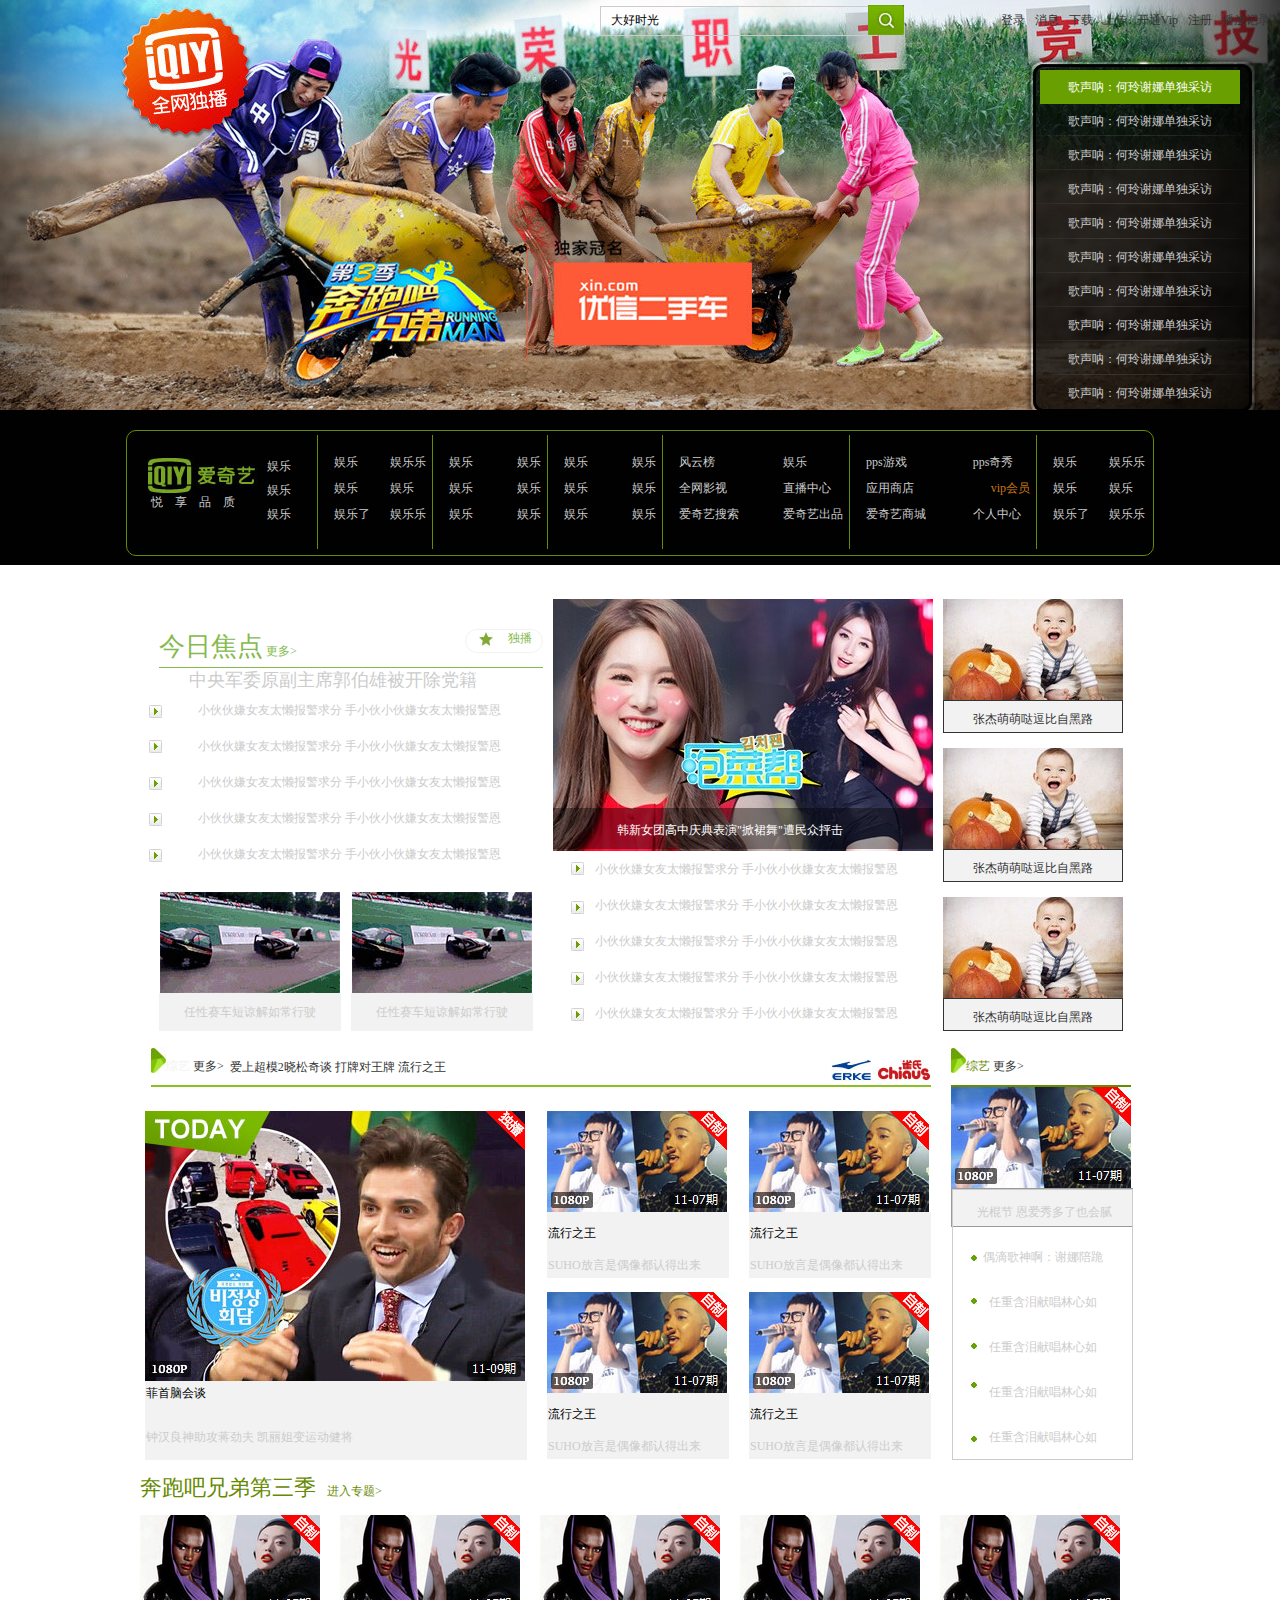
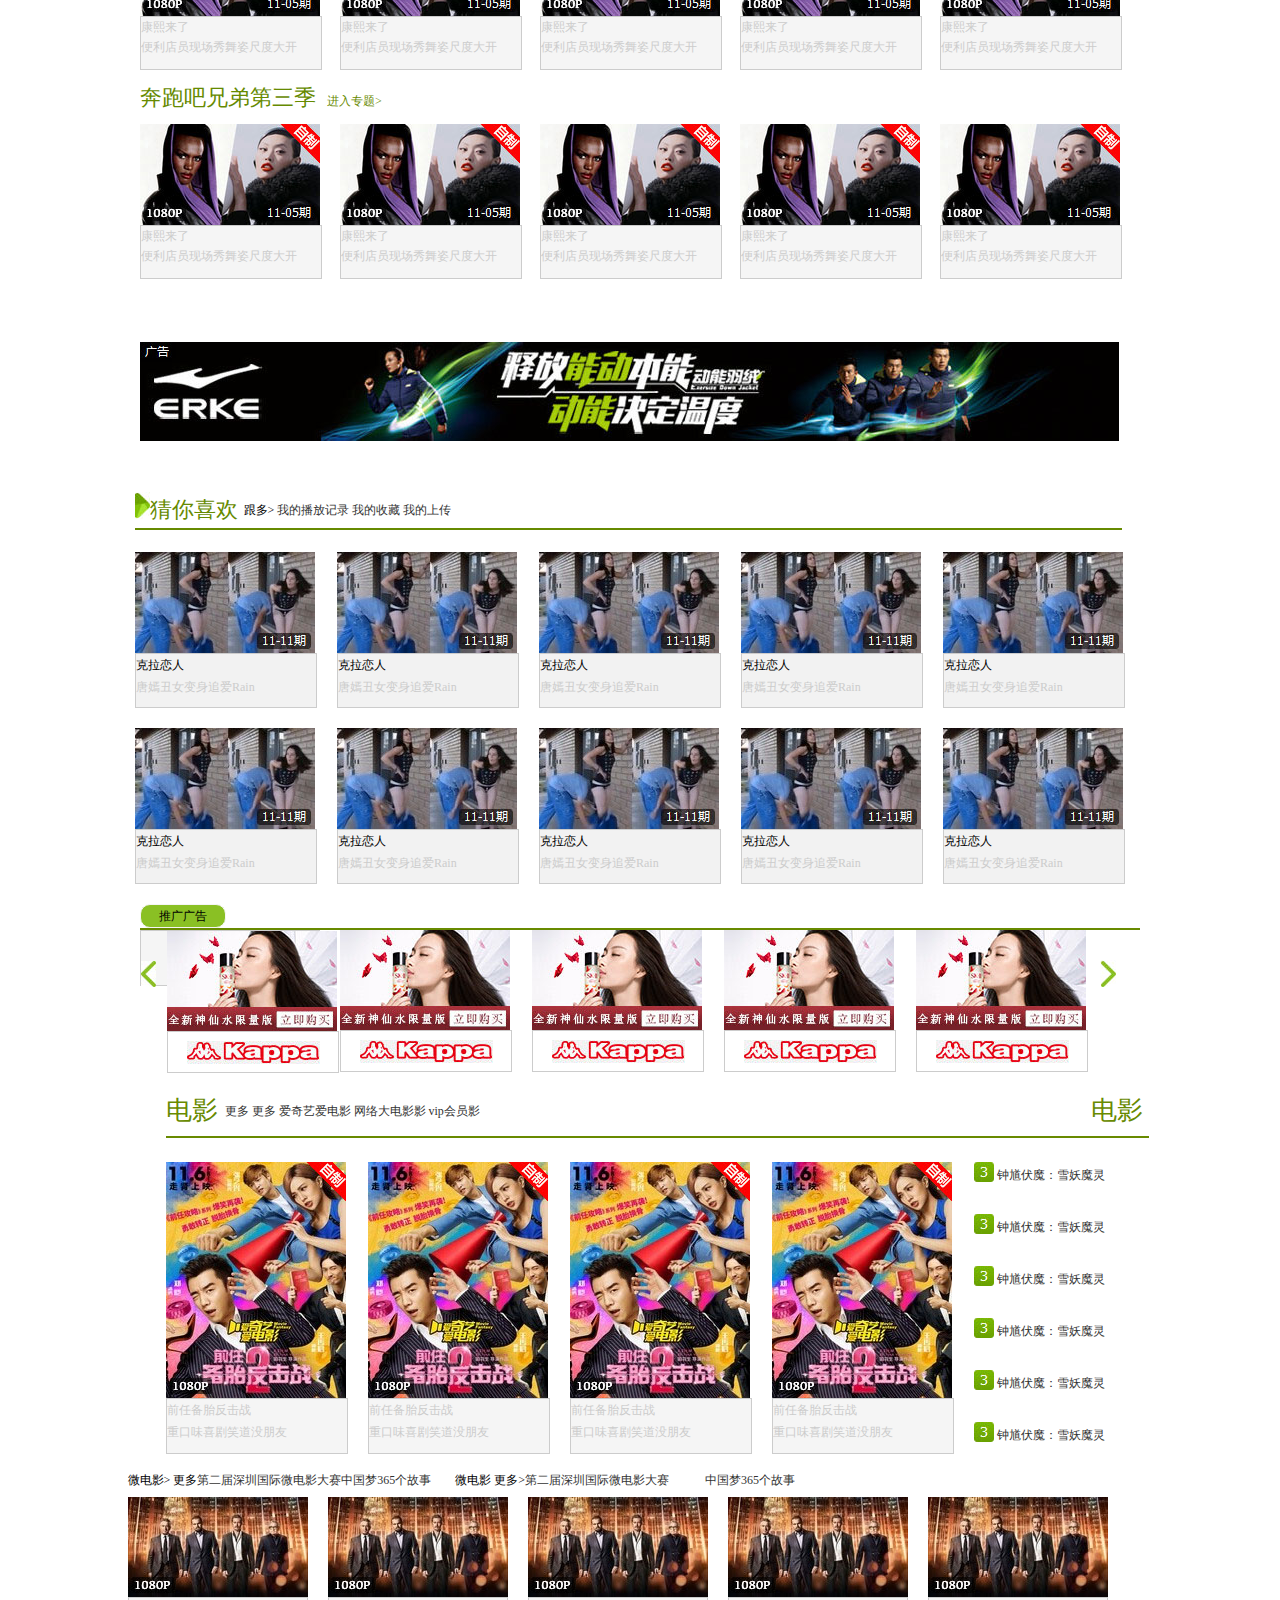
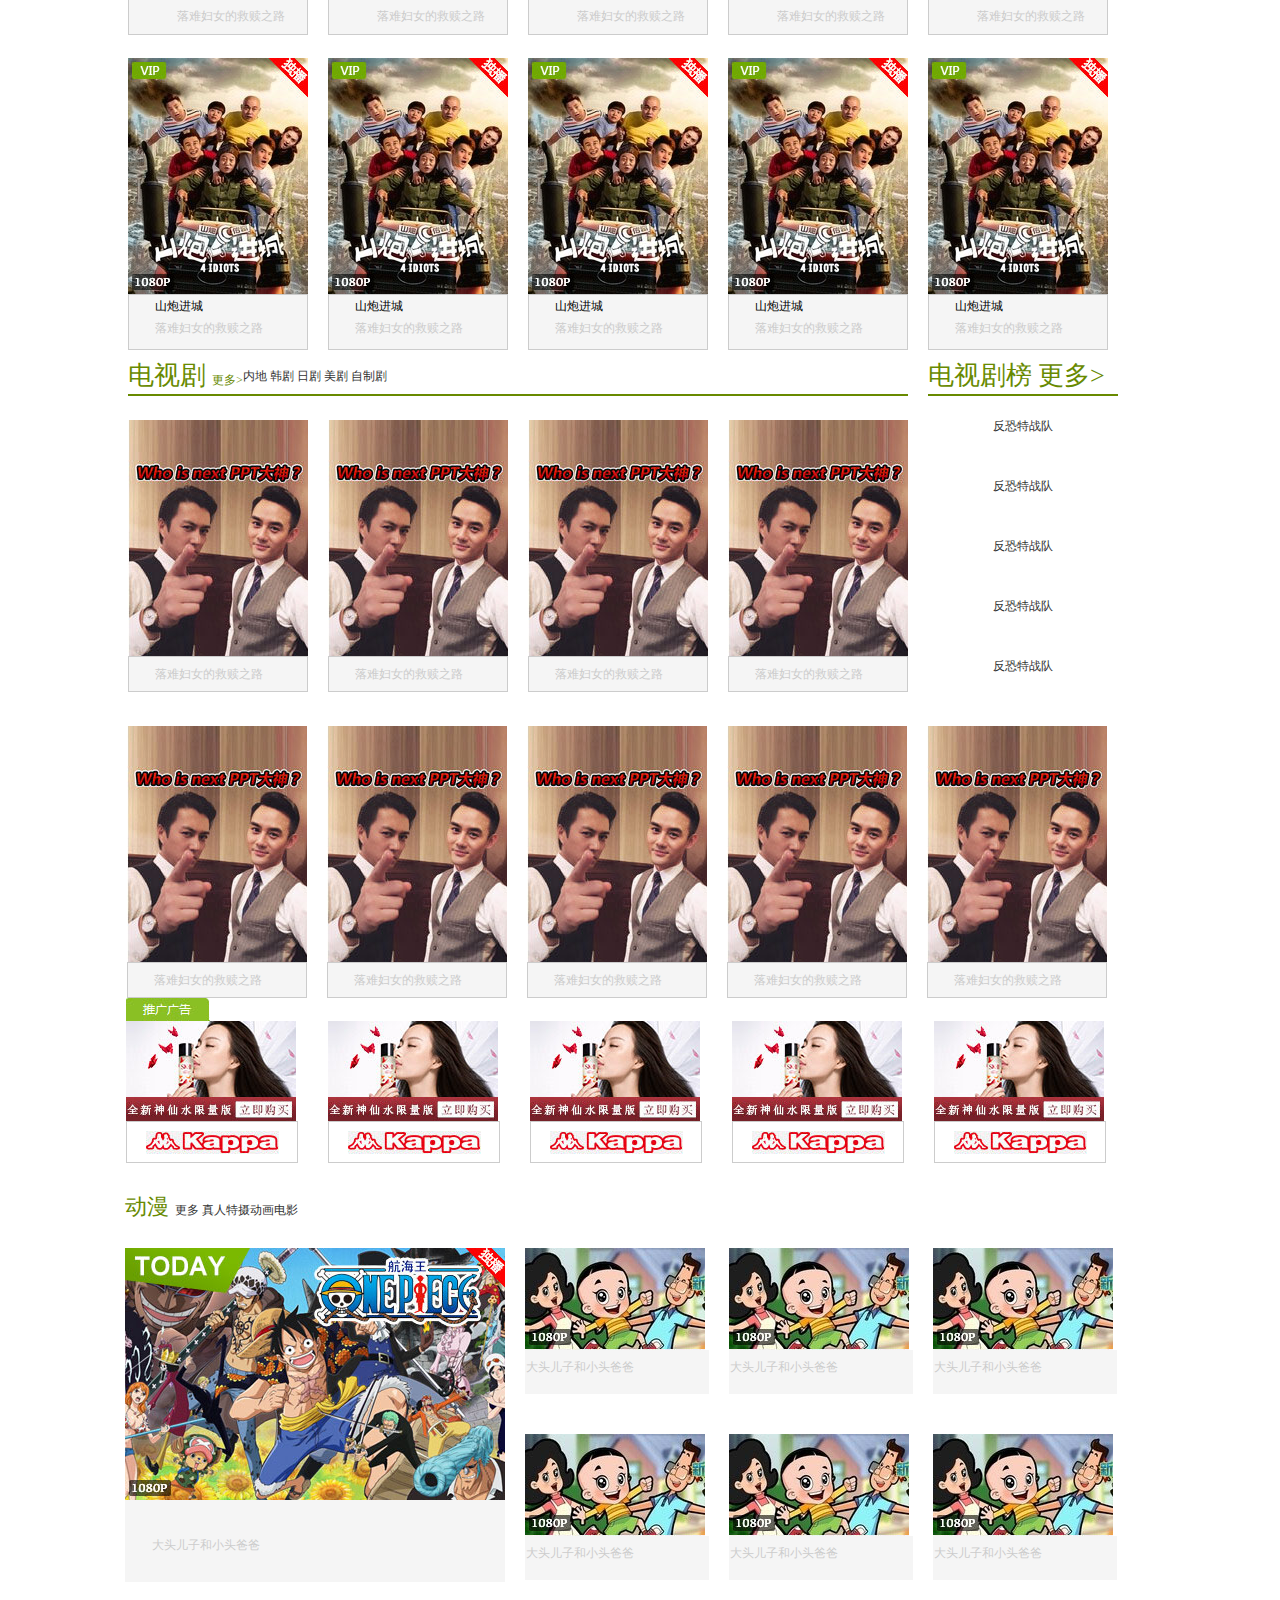
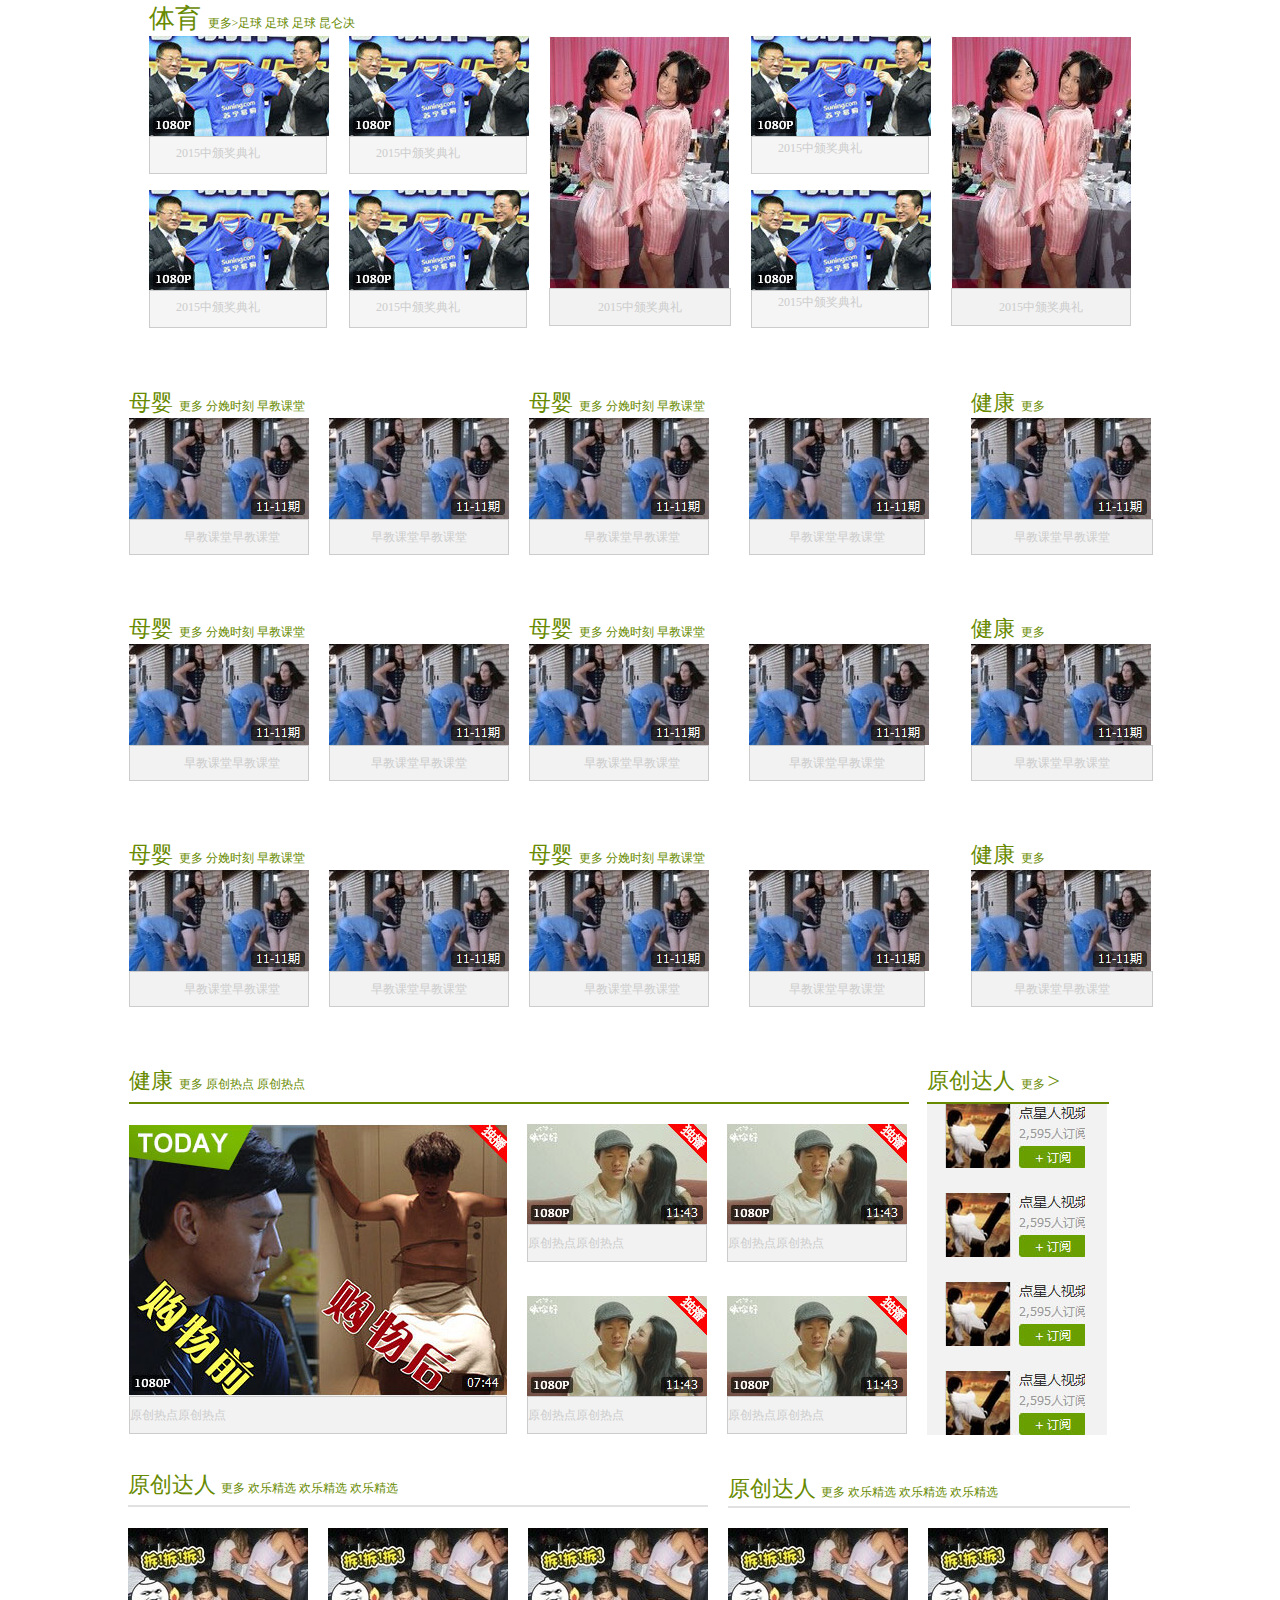
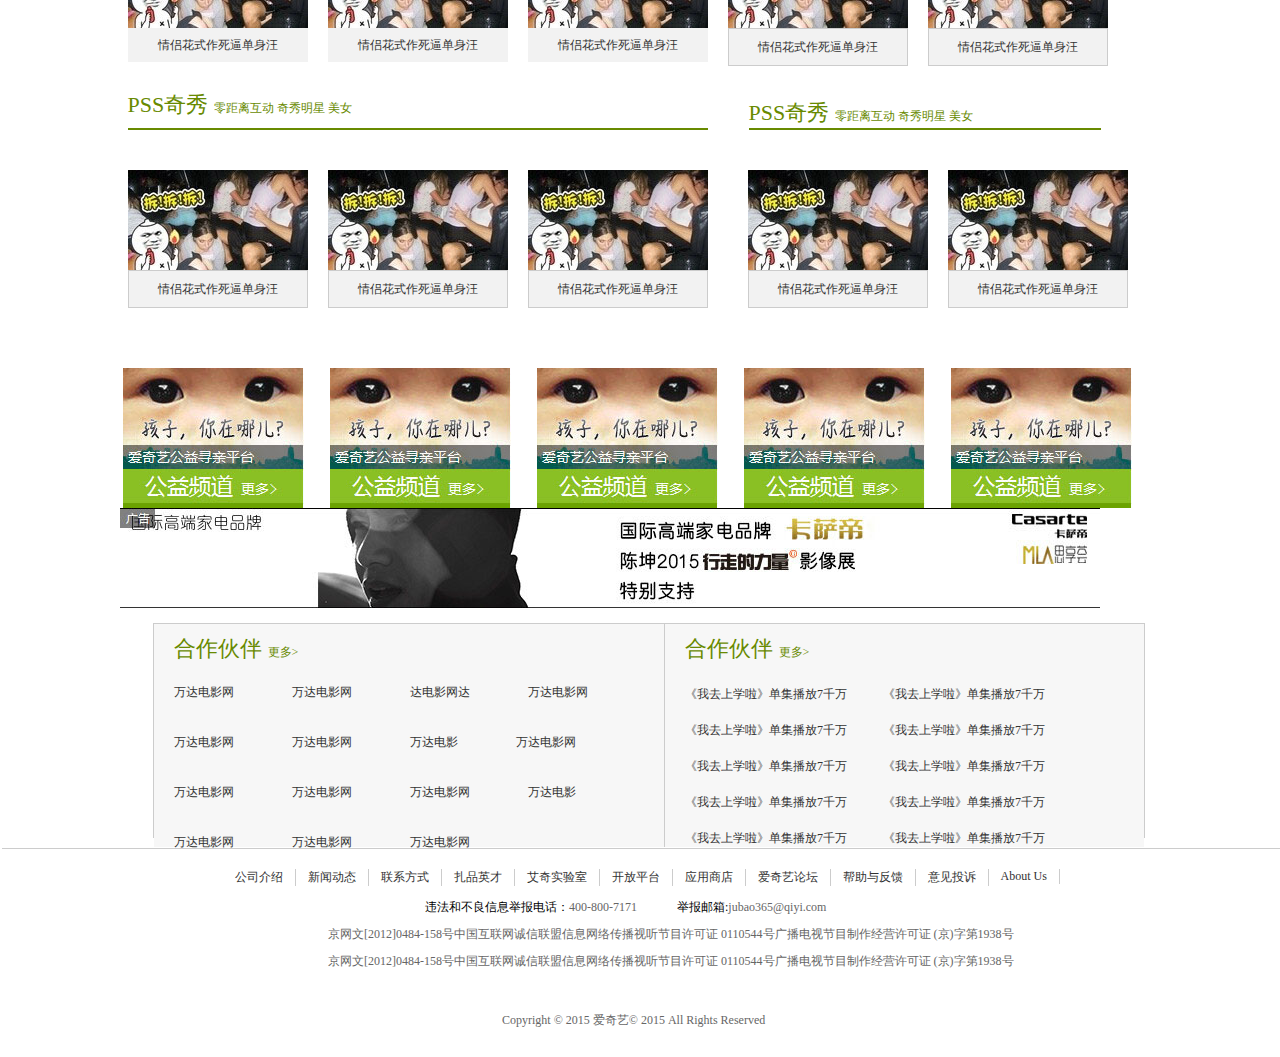
==== aqy/index.html @ 0f4fe92d "you xiang" ====
<!doctype html>
<html>
<head>
<meta charset="utf-8">
<link href="css/base.css" rel="stylesheet" />
<title>无标题文档</title>
			<style>
			.box{width:100%; height:100%;}
			
            .banner{height:410px; background:#000; position:relative;}
			.banner{ width:242px; height:372px; position:relative; height:410px;}
            .banner img{margin-left:-150px; vertical-align:top;}
            .banner li{height:410px; opacity:0; position:absolute; top:0px; left:0;}
			
            .btn{position:absolute; right:20px; top:50px; width:200px; background:url(img/site-focuslist_bg.png) no-repeat; padding:20px 20px 0 20px; font-size             :14px; height:354px;}
            .btn a{display:block; color:#ccc; text-decoration:none; padding:2px 10px; height:30px; line-height:30px; text-align:center;}
            .btn .active a{background:#699f00; color:#fff;}
            .banner .show{opacity:1; display:block;}
			
			.top{position:absolute; width:680px; height:42px; line-height:40px; right:0; top:0;}
			.top li{ float:right; margin-right:10px;}
			.top input{width:266px; height:28px; border:1px solid #ccc; background:0; padding-left:10px;}
			.top .btn{width:36px; height:32px; background:url(img/ss1.jpg)  no-repeat; border:none; position:absolute; top:5px; right:
			336px;}
			
			.nav{width:100%; height:145px;background:#010101; position:relative; font-family:'微软雅黑'; padding-top:10px;}
			.nav a:hover{color:#688a00;}
			.nav a{color:#ccc;}
			.nav-1{width:1026px; height:120px; border:1px solid #688a00; margin:10px auto; border-radius:10px; padding-top:4px;}
			.nav-1 i{color:#cccccc; padding-left:18px; padding-top:4px; font-family:'微软雅黑';}
			.nav-2{border-right:1px solid #688a00; width:190px; height:110px; padding-top:4px;}
			.nav-2-1{width:110px; height:37px;}
			.nav-2-1 img{ padding-top:18px; padding-left:20px;}
			.nav-2-2{width:40px; height:90px; line-height:24px; margin-top:-22px; margin-bottom:5px; color:#cccccc; padding-right:10px;}
			.nav-3{width:114px; height:114px; border-right:1px solid #688a00;}
			.nav-3-1{line-height:26px; padding-top:14px; padding-left:16px;}
			.nav-3-2{line-height:26px; padding-top:14px; padding-right:6px;}
		    .nav-4{width:114px; height:114px; border-right:1px solid #688a00;}
			.nav-4-1{line-height:26px; padding-top:14px; padding-left:16px;}
			.nav-4-2{line-height:26px; padding-top:14px; padding-right:6px;}
			.nav-5{width:186px; height:114px; border-right:1px solid #688a00;}
			.nav-5-1{line-height:26px; padding-top:14px; padding-left:16px;}
			.nav-5-2{line-height:26px; padding-top:14px; padding-right:6px;}
			.nav-6{width:186px; height:114px; border-right:1px solid #688a00;}
			.nav-6 i{color:#c9790e;}
			.nav-6-1{line-height:26px; padding-top:14px; padding-left:16px;}
			.nav-6-2{line-height:26px; padding-top:14px; padding-right:6px;}
			.nav-7{width:114px; height:114px;}
			.nav-7-1{line-height:26px; padding-top:14px; padding-left:16px;}
			.nav-7-2{line-height:26px; padding-top:14px; padding-right:6px;}
			  
			 .con{margin:10px auto; width:982px; padding-top:24px; height:100%;}
			.con-1{ position:relative; color:#85ba4d; padding:0 10px; height:432px;}
			.con-1 ul{ text-align:center; line-height:36px; }
			.con-1 ul li a{ color:#ccc}
			.con-1 .span{padding:30px 30px; text-align:center; color:#ccc; font-size:18px;}
			.con-1 .img-3{position:absolute; top:106px; left:0;}
			.con-1 .img-4{position:absolute; top:141px; left:0;}
			.con-1 .img-5{position:absolute; top:178px; left:0;}
			.con-1 .img-6{position:absolute; top:214px; left:0;}
			.con-1 .img-7{position:absolute; top:250px; left:0px;}
			.con-1-1{width:20px; height:432px;}
			
			.con-3{width:230px; height:432px; position:relative;}
			.con-3-ul{line-height:36px; text-align:center; }
			.con-3-ul a{color:#ccc;}
			.con-3-ul .img-1{position:absolute; left:18px; bottom:156px;}
			.con-3-ul .img-2{position:absolute; left:18px; bottom:117px;}
			.con-3-ul .img-3{position:absolute; left:18px; bottom:80px;}
			.con-3-ul .img-4{position:absolute; left:18px; bottom:46px;}
			.con-3-ul .img-5{position:absolute; left:18px; bottom:10px;}
			.con-3-2{width:20px; height:432px;}
			.con-1 h1{padding-top:30px; height:38px; border-bottom:1px solid #85ba4d; font-size:26px;}
			.con-1 .img-1{position:absolute;top:33px; right:60px;}
			.con-bq{width:66px; height:22px; border-radius:20px; border:1px solid #f2f2f2; text-align:right; padding-right:10px;}
		    .con a:hover{color:#688a00;}
			.con .btm{margin-top:20px;}
			.btm li{float:left; margin-right:10px;}
			.btm a{width:180px; height:36px; background:#f2f2f2; border:1px solid #f2f2f2; display:block;}
			.con-2{width:390px; height:432px; position:relative;}
			.opa-box{position:absolute; left:0; bottom:0; width:100%;}
			.opa{position:absolute; left:0; top:-206px; width:380px; height:41px; background:#000; opacity:0.4; filter:alpha(opacity:40);}
			.con-tmc a{position:relative; color:#fff; top:-192px; left:64px; text-align:center; height:41px;}
			.con-4{width:178px; height:438px;}
			.con-4 .con-4-1{width:178px; height:31px; border:1px solid #333; background:#f2f2f2; margin-bottom:15px;}
			.con-4 .con-4-1{ text-align:center; line-height:36px; color:#ccc;}
			.con-4 a:hover{color:#688a00;}
			
			
			.title{width:990px; height:413px; margin:0 auto;}
			.title a:hover{color:#688a00;}
			.title-l{width:786px; height:413px; margin-right:20px;}
			.title-top{width:780px; height:38px; background:#fff; color:#f2f2f2; border-bottom:2px solid #8ac024; margin-bottom:24px;}
			.title-top div{ line-height:38px;}
			.title-top li{padding-top:12px; text-align:center;}
			
			.title-l .wzi{width:380px; height:77px; border:1px solid #f2f2f2; background:#f2f2f2; line-height:22px; text-align:left;}
			.title-l .wzi a{color:#ccc;}
			.title-l .wzi-1{width:180px; height:52px; border:1px solid #f2f2f2; padding-top:12px; background:#f2f2f2;}
			.title-l .wzi-1 p{color:#ccc;}
			.lxzw{margin-left:20px; margin-bottom:14px;}
			.lxzw a{color:#ccc;}
			.title-r{width:179px; height:413px;}
			.title-r-top{width:180px; height:38px; border-bottom:2px solid #688a00; line-height:38px;}
			.title-r-foot{width:180px; height:37px; border:1px solid #999; background:#f2f2f2;}
			.title-r-foot a{color:#ccc; line-height:37px; font-family:'微软雅黑';}
			.title-r-m{width:179px; height:269px; border:1px solid #ccc; text-align:center; line-height:45px; position:relative;}
			.title-r-m .img-1{position:absolute; top:65px; left:18px;}
			.title-r-m .img-2{position:absolute; top:108px; left:18px;}
			.title-r-m .img-3{position:absolute; top:153px; left:18px;}
			.title-r-m .img-4{position:absolute; top:192px; left:18px;}
			.title-r-m .img-5{position:absolute; top:246px; left:18px;}
			.title-r-top i{color:#688a00;}
			
			.con-1-1{width:1000px; height:224pxx; margin:0 auto;}
			.con-1-1-top{width:1000px; height:55px;}
			.con-1-1-top{line-height:55px; text-align:left; color:#668a00;}
			.con-1-1-top i{font-size:22px; color:#668a00;}
			.con-1-1-top h2 a{color:#688a00;}
			.con-1-1 a{color:#ccc;}
			.con-1-1-logo{width:1000px; height:154px;}
			.con-1-1-logo li img{margin-right:20px;}
			.con-1-1-logo .wzi{width:180px; height:52px; border:1px solid #ccc; display:block; text-align:left; line-height:20px; background:#f5f5f5;}
			.con-1-1 a:hover{color:#688a00;}
			.con-1-2{width:1000px; height:224px; margin:0 auto;}
			.con-1-2-top{width:1000px; height:55px;}
			.con-1-2-top{line-height:55px; text-align:left; color:#668a00;}
			.con-1-2-top i{font-size:22px; color:#668a00;}
			.con-1-2-top h2 a{color:#688a00;}
			.con-1-2 a{color:#ccc;}
			.con-1-2-logo{width:1000px; height:154px;}
			.con-1-2-logo li img{margin-right:20px;}
			.con-1-2-logo .wzi{width:180px; height:52px; border:1px solid #ccc; display:block; text-align:left; line-height:20px; background:#f5f5f5;}
			
	        .logo{height:100px; margin:50px auto; width:1000px;}
			.movie{width:1010px; height:332px; margin:0 auto;}
			.movie-top{width:987px; height:36px; line-height:36px; border-bottom:2px solid #668a00;}
			.movie-top h2{font-size:22px; color:#668a00}
			.movie-con{width:1010px; height:332px; padding-top:22px;}
			.movie-con li{margin-right:20px; margin-bottom:20px;}
		    .movie-con .movie-wzi{width:180px; height:53px;  border:1px solid #ccc; line-height:22px; background:#f2f2f2; color:#ccc;}
			.movie-con .movie-wzi a{color:#ccc;}
			.movie-con .movie-wzi i{color:#000;}
		    .movie-con a:hover{color:#688a00;}
			
			.banner-logo{width:1000px; height:184px;  margin:80px auto;}
			.banner-logo-top{width:1000px; height:24px; border-bottom:2px solid #688a00;}
			.banner-logo-top-con{width:84px; height:22px; border:1px solid #f5f5f5; text-align:center; line-height:22px; border-radius:10px; background:#8ac024;}
			.one{position:relative; padding-left:26px;}
			.banner-logo-con li{margin-right:20px;}
			.banner-logo-con .img-1{position:absolute; left:0; top:30px;}
			.two{position:relative;}
			.banner-logo-con .img-2{position:absolute; right:-28px; top:30px;}
			.one-1{width:168px; height:40px; border:1px solid #f5f5f5; background:url(img/bkb-2.jpg) no-repeat 50%;}
			
			.dyi{width:983px;  height:50px;  margin-left:166px; border-bottom:2px solid #688a00; line-height:50px; color:#688a00; margin-top:-82px; margin-bottom:24px;}
			.dyi h2{font-size:26px; color:#688a00;}
			.dyi-z{width:988px; height:292px; margin-left:166px;}
			.dyi-z li{margin-right:20px;}
			.dyi-z-z{width:180px; height:54px; border:1px solid #ccc; background:#f5f5f5; line-height:22px;}
			.dyi-z-z a{color:#ccc;}
			.dyi-z-z i{color:#ccc;}
			.dyi-r-z{position:relative; width:166px; height:283px; float:left; line-height:26px; color:#ccc;}
			.dyo-r-one{position:absolute; top:0; left:0;}
			.dyi a:hover{color:#688a00;}
			.dyi-z a:hover{color:#688a00;}
			.dyi-z i:hover{color:#688a00;}
			
			.wdy{width:1025px; height:184px; margin:10px auto;}	
			.wdy-top{width:1025px; height:33px;  line-height:33px;}	
			.wdy-d{ width:1025px; height:100px;}
			.wdy-d li{margin-right:20px;}
			.wdy-d .one{width:152px; height:36px; border:1px solid #ccc; background:#f5f5f5; color:#ccc; text-align:center; line-height:36px;}
			.wdy-d .one a{color:#ccc;}
			.wdy a:hover{color:#688a00;}
			.vip{width:1025px; margin:10px auto; height:290px;}
			.vip li{margin-right:20px;}
			.one{width:152px; height:54px; border:1px solid #ccc; background:#f5f5f5; text-align:left; line-height:22px;}
			.one a{color:#ccc;}
			.one a:hover{color:#688a00;}
			
			.dsj{width:1025px; height:334px; margin:10px auto;}
			.dsj-top-1{width:780px; height:34px;}
			.dsj-top-2{width:190px; height:34px; margin-left:20px;}
			.dsj-top-2 h2{line-height:36px; border-bottom:2px solid #688a00;}
		    .dsj .ul-top{width:780px; height:36px; border-bottom:2px solid #688a00;}
			.dsj h2{color:#688a00; font-size:26px;}
			.dsj li{ line-height:36px;}
			.dsj-l{height:296px; width:800px;}
			.dsj-l li{margin-right:20px; padding-top:24px;}
			.dsj-l .one{ line-height:34px; height:34px;}
			.dsj-r{width:190px; height:294px; color:#CCC;}
			.dsj-r li{line-height:60px; text-align:center;}
			.dsj-r{width:190px; height:294px;}
			.dsj-x{height:286px; width:1026px; margin:10px auto;}
			.dsj-x .one{ line-height:34px; height:34px;}
			.dsj-x li{margin-right:20px; padding-top:24px;}
			.dsj-r a:hover{color:#688a00;}
			
			.tgg{width:1028px; height:184px; margin:10px auto;}
			.tgg-con li{margin-right:30px;}
			.one-1{width:170px; height:40px; border:1px solid #ccc;}
			
			.zhi{width:1030px; height:350px;  margin:10px auto; color:#688a00;}
			.zhi i{color:#688a00; font-size:22px;}
			.zhi li{margin-right:20px; margin-bottom:14px; margin-top:26px;}
			.zhi-l .one{width:352px; height:72px; border:1px solid #f5f5f5; color:#ccc; padding-top:8px; background:#f5f5f5; line-height:72px;}
			.zhi-l .two{width:182px; height:34px; border:1px solid #f5f5f5; color:#ccc; background:#f5f5f5;  padding-top:8px;}
			.zhi .one,.two a{color:#ccc;}
			.zhi a:hover{color:#688a00;}
			
			.yyb{width:982px; height:326px; margin:60px auto;}
			.yyb a:hover{color:#668a00;}
			.yyy-top{ width:380px; height:34px; line-height:34px; color:#688a00;}
			.yyy-top h2 i{color:#688a00; font-size:26px;}
			.yyy-top h2 a{color:#688a00;}
			.yyy-ul{width:400px; height:100px;}
			.yyy-ul li{margin-right:20px; margin-bottom:16px;}
			.yyy-ul .one{width:150px; height:36px; border:1px solid #CCC; line-height:33px;}
			.yyy-z{width:402px; height:292px;}
			.yyy-z li{margin-right:20px; margin-bottom:16px;}
			.yyy-z .one{width:150px; height:36px; border:1px solid #CCC;}
			.yyy-z .two{width:180px; height:36px; border:1px solid #ccc; text-align:center; line-height:36px; background:#f2f2f2;}
			.yyy-r{width:180px; height:292px;}
		    .yyy-r .six{line-height:36px; text-align:center; border:1px solid #ccc; background:#f2f2f2;}
			.yyy-r .six a{color:#ccc;}
			
			.shy{width:1022px; height:196px;  margin:10px auto;}
			.shy a:hover{color:#688a00;}
			.shy-top-l{width:380px; height:198px; }
			.shy-top-l h2{color:#688a00; font-size:22px;}
			.shy-top-l .one{width:152px; height:34px; border:1px solid #ccc; margin-right:20px; background:#f2f2f2; color:#f5f5f5; text-align:center; line-height:34px;}
			.shy-top-l .two{width:178px; height:34px; border:1px solid #ccc;  background:#f2f2f2; color:#f5f5f5; text-align:center; line-height:34px;}
			.shy-top-z{width:442px; height:198px;  float:left;  margin-left:20px;}
			.shy-top-z h2{color:#688a00; font-size:22px;}
			.shy-top-z li{margin-right:20px; color:#f5f5f5;}
			.shy-top-z .one{width:152px; height:34px; border:1px solid #ccc; margin-right:20px; background:#f2f2f2; color:#f5f5f5; text-align:center; line-height:34px;}
			.shy-top-z .three{width:174px; height:34px; border:1px solid #ccc; margin-right:20px; background:#f2f2f2; color:#f5f5f5; text-align:center; line-height:34px;}
			.three a{color:#ccc;}
			.shy-top-r{width:180px; height:196px;}
			.shy-r-top h2{color:#688a00; font-size:22px;}
			.shy-top-r .sen{ width:180px; height:34px; border:1px solid #ccc; margin-right:20px; background:#f2f2f2; text-align:center; line-height:34px;}
			.sen a{color:#ccc;}
			
			.yci{width:1022px; height:413px;  margin:10px auto;}
			.yci a:hover{color:#688a00;}
			.yci-l{width:798px; height:388px;}
			.yci-l h2{margin-bottom:20px; font-size:22px; color:#688a00;}
			.yci-l-top{width:780px; height:36px; border-bottom:2px solid #688a00; margin-bottom:20px;}
			.yci-l .yci-l-tp{width:376px; height:36px; border:1px solid #ccc; line-height:36px; background:#f2f2f2;}
			.yci-l-tp a{color:#ccc;}
			.yci-l li{margin-right:20px; margin-bottom:34px;}
			.yci-l-tp-2{width:178px; height:36px; border:1px solid #ccc; line-height:36px; background:#f2f2f2;}
			.yci-l-tp-2 a{color:#ccc;}
			.yci-r-top{width:182px; height:36px; border-bottom:2px solid #688a00;}
			.yci-r-top h2{font-size:22px; color:#688a00;}
			.yci-r-top i{color:#688a00;}
			.yci-r ul{padding-bottom:26px; width:180px; height:305px; background:#f2f2f2;}
			.yci-r li{margin-bottom:25px; padding-left:18px;}
			
			.gxi{width:1025px; height:186px; margin:10px auto; margin-top:20px;}
			.gxi li{padding-top:20px;}
		    .gxi-top{width:580px; height:51px; border-bottom:2px solid #e1e1e1;}
			.gxi-top i{color:#688a00;}
			.gxi-top h2{margin-top:16px; font-size:22px; color:#688a00;}
			.gxi-l{width:600px; height:184px;}
			.gxi-l li{margin-right:20px;}
			.gxi-l .div{width:180px; height:34px; line-height:34px; text-align:center; background:#f2f2f2;}
			.div a{color:#333;}
			.gxi-r{width:402px; height:184px;}
			.gxi-r-top{width:402px; height:32px; margin-top:20px; margin-left:20px; border-bottom:2px solid #e1e1e1;}
			.div-r{width:178px; height:36px; border:1px solid #ccc; background:#f2f2f2; line-height:36px;}
			.gxi-r li{margin-right:20px;}
			.gxi-r-top h2{font-size:22px; color:#688a00;}
			.gxi-r .div-r{text-align:center; }
			.gxi-r a:hover{color:#688a00;}
			
			.yxi{width:1025px; height:216px;  margin:50px auto;}
			.yxi a:hover{color:#688a00;}
			.yxi-l-top h2{color:#688a00; font-size:22px;}
			.yxi-l{width:600px; height:218px;  margin-right:20px;}
			.yxi-l .div-yxi{width:178px; height:36px; border:1px solid #ccc; background:#f2f2f2; line-height:36px; text-align:center;}
			.yxi-l li{margin-right:20px; margin-top:20px;}
			.yxi-l-top{width:580px; height:26px; border-bottom:2px solid #688a00; line-height:26px; padding-bottom:10px;}
			.yxi-r-top{width:352px; height:26px; border-bottom:2px solid #688a00; margin-left:41px; margin-bottom:20px; line-height:41px; padding-bottom:10px;}
			.yxi-r{width:400px; height:158px;}
			.yxi-r-top h2{color:#688a00; font-size:22px;}
			.yxi-r li{margin-right:20px; margin-top:20px;}
			.div-yxi-r{width:178px; height:36px; border:1px solid #ccc; background:#f2f2f2; line-height:36px; text-align:center;}
			
			.pdi{width:1035px; height:152px; margin:10px auto;}
			.pdi ul{width:1035px; height:140px;}
			.pdi li{width:181px; height:140px; margin-right:26px;}
			
			.d-logo{width:1040px; height:100px; margin:10px auto;}
	
			.foot-zhi{width:990px; height:213px; margin-left:153px; border:1px solid #ccc; margin-top:20px;}
			.foot-zhi a:hover{color:#688a00;}
			.foot-zhi-l{width:490px; height:223px; border-right:1px solid #ccc; background:#f7f7f7; padding-left:20px;}
			.foot-zhi-r{width:479px; height:223px; background:#f7f7f7;}
			.foot-zhi-r ul{width:178px; height:70px; margin-left:20px;}
			.foot-zhi-r h2{padding-top:10px; color:#688a00;}
			.foot-zhi-l h2{color:#688a00; padding-top:10px;}
			.foot-zhi-r h2 a{font-size:22px; color:#688a00; margin-bottom:20px;}
			.foot-zhi-r li{width:170px; margin-bottom:16px;}
			.foot-l ul{width:392px;}
			.foot-zhi-l li{margin-right:58px; margin-bottom:13px; margin-top:20px;}
			.foot-zhi-r h2{margin-bottom:20px; margin-left:20px;}
			.foot-zhi-r li{ width:170px; margin-bottom:16px; line-height:20px;}
			.foot-zhi .foot-zhi-l h2 a{ font-size:22px; color:#688a00;}
			
			.foot{width:100%; height:198px; margin:10px 2px; border-top:1px solid #ccc;}
		    .ysi a{color:#666;}
			.foot-wzi,span a,.foot-wzi a,.bottom a{color:#666;}
			.foot-ul{width:839px; height:10px; padding:20px 0; margin:0 auto;}
			.foot-ul li{border-right:1px solid #ccc; padding:0 12px;}
			.foot .span-l{margin-right:40px; padding-left:423px;}
			.foot-wzi{padding-left:326px; padding-top:10px;}
			.foot .bottom{ margin-top:42px; padding-left:500px;}
			.ysi a:hover{color:#688a00;}
            </style>
<script src="js/jquery-1.7.2.js"></script>
<script>
$(function(){
	     $('.btn li').mouseover(function(){
		 $('.btn li').removeClass('active'); 
		 $(this).addClass('active');
		 $('.banner li').stop().animate({'opacity':'0'},500);
		 $('.banner li').eq($(this).index()).stop().animate({'opacity':'1'},500);
		  });
	}); 
</script>
</head>
<body>
  <div class="box">
                  <ul class="banner">
                    <li class="show"><img src="img/bg0.jpg" /></li>
                    <li><img src="img/bg1.jpg"/></li>
                    <li><img src="img/bg2.jpg" /></li>
                    <li><img src="img/bg3.jpg" /></li>
                    <li><img src="img/bg4.jpg" /></li>
                    <li><img src="img/bg5.jpg" /></li>
                    <li><img src="img/bg6.jpg" /></li>
                    <li><img src="img/bg7.jpg" /></li>
                    <li><img src="img/bg8.jpg" /></li>
                    <li><img src="img/bg9.jpg" /></li>
                  </ul>
                
                    <ul class="btn">
                    <li class="active"><a href="#">歌声呐：何玲谢娜单独采访</a></li>
                    <li><a href="#">歌声呐：何玲谢娜单独采访</a></li>
                    <li><a href="#">歌声呐：何玲谢娜单独采访</a></li>
                    <li><a href="#">歌声呐：何玲谢娜单独采访</a></li>
                    <li><a href="#">歌声呐：何玲谢娜单独采访</a></li>
                    <li><a href="#">歌声呐：何玲谢娜单独采访</a></li>
                    <li><a href="#">歌声呐：何玲谢娜单独采访</a></li>
                    <li><a href="#">歌声呐：何玲谢娜单独采访</a></li>
                    <li><a href="#">歌声呐：何玲谢娜单独采访</a></li>
                    <li><a href="#">歌声呐：何玲谢娜单独采访</a></li>
                    </ul>
                   <ul class="top">
                    <input type="text"  value="大好时光"/>
                    <a class="btn" href="#"></a>
                    <li><a href="#">播放记录</a></li>
                    <li><a href="#">注册</a></li>
                    <li><a href="#">开通Vip</a></li>
                    <li><a href="#">上传</a></li>
                    <li><a href="#">下载</a></li>
                    <li><a href="#">消息</a></li>
                    <li><a href="#">登录</a></li>
                    </ul>    
                          <div class="nav clearfix">
                              <div class="nav-1">
                            <div class="nav-2 fl clearfix">
                         <div class="nav-2-1"><a href="#" class="fl"><img src="img/aqy.jpg" /></a>
                    <i>&nbsp;&nbsp;悦&nbsp;&nbsp;&nbsp;&nbsp;享&nbsp;&nbsp;&nbsp;&nbsp;品&nbsp;&nbsp;&nbsp;&nbsp;质</i></div>
                            <div class="nav-2-2 fr clearfix">
                       <p><a href="#">娱乐</a></p>
                       <p><a href="#">娱乐</a></p>
                       <p><a href="#">娱乐</a></p>
                     </div>
                    </div>
                           <div class="nav-3 fl clearfix">
                      <div class="nav-3-1 fl clearfix">
                       <p><a href="#">娱乐</a></p>
                       <p><a href="#">娱乐</a></p>
                       <p><a href="#">娱乐了</a></p>
                     </div>
                              <div class="nav-3-2 fr clearfix">
                       <p><a href="#">娱乐乐</a></p>
                       <p><a href="#">娱乐</a></p>
                       <p><a href="#">娱乐乐</a></p>
                     </div>
                </div>
                               <div class="nav-4 fl clearfix">
                      <div class="nav-4-1 fl clearfix">
                       <p><a href="#">娱乐</a></p>
                       <p><a href="#">娱乐</a></p>
                       <p><a href="#">娱乐</a></p>
                     </div>
                           <div class="nav-4-2 fr clearfix">
                       <p><a href="#">娱乐</a></p>
                       <p><a href="#">娱乐</a></p>
                       <p><a href="#">娱乐</a></p>
                     </div>
                        </div>
                  <div class="nav-4 fl clearfix">
                            <div class="nav-4-1 fl clearfix">
                       <p><a href="#">娱乐</a></p>
                       <p><a href="#">娱乐</a></p>
                       <p><a href="#">娱乐</a></p>
                     </div>
                               <div class="nav-4-2 fr clearfix">
                       <p><a href="#">娱乐</a></p>
                       <p><a href="#">娱乐</a></p>
                       <p><a href="#">娱乐</a></p>
                     </div>
                </div>
                            <div class="nav-5 fl clearfix">
                      <div class="nav-5-1 fl clearfix">
                       <p><a href="#">风云榜</a></p>
                       <p><a href="#">全网影视</a></p>
                       <p><a href="#">爱奇艺搜索</a></p>
                     </div>
                           <div class="nav-5-2 fr clearfix">
                       <p><a href="#">娱乐</a></p>
                       <p><a href="#">直播中心</a></p>
                       <p><a href="#">爱奇艺出品</a></p>
                     </div>
                       </div>
                     <div class="nav-6 fl clearfix">
                      <div class="nav-6-1 fl clearfix">
                       <p><a href="#">pps游戏</a></p>
                       <p><a href="#">应用商店</a></p>
                       <p><a href="#">爱奇艺商城</a></p>
                     </div>
                       <div class="nav-6-2 fr clearfix">
                       <p><a href="#">pps奇秀</a></p>
                       <p><a href="#"><i>vip会员</i></a></p>
                       <p><a href="#">个人中心</a></p>
                     </div>
                       </div>   
                    <div class="nav-7 fl clearfix">
                      <div class="nav-7-1 fl clearfix">
                       <p><a href="#">娱乐</a></p>
                       <p><a href="#">娱乐</a></p>
                       <p><a href="#">娱乐了</a></p>
                     </div>
                               <div class="nav-7-2 fr clearfix">
                       <p><a href="#">娱乐乐</a></p>
                       <p><a href="#">娱乐</a></p>
                       <p><a href="#">娱乐乐</a></p>
                     </div>
                      </div> 
                
     </div>
                    </div>
                   <div class="con clearfix">
                      <div class="con-1 fl clearfix">
                  <h1>今日焦点<span>&nbsp;更多&gt;</span><div class="con-bq fr clearfix"><img class="img-1" src="img/wjx2.jpg" />独播</div></h1>
                  <span class="span">中央军委原副主席郭伯雄被开除党籍</span>
                  <ul>
                  <li><a href="#"><img class="img-3" src="img/yy3.jpg" /></a><a href="#">小伙伙嫌女友太懒报警求分&nbsp;手小伙小伙嫌女友太懒报警恩&nbsp;</a></li>
                  <li><a href="#"><img class="img-4" src="img/yy3.jpg" /></a><a href="#">小伙伙嫌女友太懒报警求分&nbsp;手小伙小伙嫌女友太懒报警恩&nbsp;</a></li>
                  <li><a href="#"><img class="img-5" src="img/yy3.jpg" /></a><a href="#">小伙伙嫌女友太懒报警求分&nbsp;手小伙小伙嫌女友太懒报警恩&nbsp;</a></li>
                  <li><a href="#"><img class="img-6" src="img/yy3.jpg" /></a><a href="#">小伙伙嫌女友太懒报警求分&nbsp;手小伙小伙嫌女友太懒报警恩&nbsp;</a></li>
                  <li><a href="#"><img class="img-7" src="img/yy3.jpg" /></a><a href="#">小伙伙嫌女友太懒报警求分&nbsp;手小伙小伙嫌女友太懒报警恩&nbsp;</a></li>
                  </ul>
                  <ul class="btm">
                  <li><img src="img/x.jpg" /><br/><a href="#">任性赛车短谅解如常行驶</a></li>
                 <li><img src="img/x.jpg" /><br/><a href="#">任性赛车短谅解如常行驶</a></li>
                  </ul>
                  </div>
                              <div class="con-2 fl clearfix">
                  <img src="img/bb7ed40d89b24a3e8a80dc02c26ba895.jpg"/>
                  <div class="opa-box">
                  <div class="opa"></div>
                  <div class="con-tmc"><a href="#"> 韩新女团高中庆典表演"掀裙舞"遭民众抨击</a></div>
                  </div>
                  <ul class="con-3-ul">
                  <li><a href="#"><img class="img-1"  src="img/yy3.jpg" /></a><a href="#">小伙伙嫌女友太懒报警求分&nbsp;手小伙小伙嫌女友太懒报警恩&nbsp;</a>
                  </li>
                  <li><a href="#"><img class="img-2"  src="img/yy3.jpg" /></a><a href="#">小伙伙嫌女友太懒报警求分&nbsp;手小伙小伙嫌女友太懒报警恩&nbsp;</a>
                  </li>
                  <li><a href="#"><img class="img-3"  src="img/yy3.jpg" /></a><a href="#">小伙伙嫌女友太懒报警求分&nbsp;手小伙小伙嫌女友太懒报警恩&nbsp;</a>
                  </li>
                  <li><a href="#"><img class="img-4"  src="img/yy3.jpg" /></a><a href="#">小伙伙嫌女友太懒报警求分&nbsp;手小伙小伙嫌女友太懒报警恩&nbsp;</a>
                  </li>
                  <li><a href="#"><img class="img-5"  src="img/yy3.jpg" /></a><a href="#">小伙伙嫌女友太懒报警求分&nbsp;手小伙小伙嫌女友太懒报警恩&nbsp;</a>
                  </li>
                  </ul>
                  </div>
                   <div class="con-4 fl clearfix">
                              <ul>
                              <li><img  src="img/tp/81746d860d11443a83f69a8431f90580.jpg" /></li><div class="con-4-1"><a  href="#">张杰萌萌哒逗比自黑路</a></div>
                              <li><img  src="img/tp/81746d860d11443a83f69a8431f90580.jpg" /></li><div class="con-4-1"><a href="#">张杰萌萌哒逗比自黑路</a></div>
                              <li><img  src="img/tp/81746d860d11443a83f69a8431f90580.jpg" /></li><div class="con-4-1"><a  href="#">张杰萌萌哒逗比自黑路</a></div>
                              </ul>
                             </div>
                             </div>   
                <div class="title">
                   <div class="title-l fl clearfix">
                   <ul class="title-top fr clearfix">
                  <div><img class="fl" src="img/bt.jpg" /><h2 class="fl">综艺&nbsp;<a href="#">更多&gt;&nbsp;&nbsp;</a></h2></div>
                  <li class="fl"><a href="#">爱上超模2</a></li>
                  <li class="fl"><a href="#">晓松奇谈&nbsp;</a></li>
                  <li class="fl"><a href="#">打牌对王牌&nbsp;</a></li>
                  <li class="fl"><a href="#">流行之王&nbsp;</a></li>
                  <li class="fr"><img src="img/hxek.jpg" /><img src="img/qc.jpg" /></Li>
                  </ul>
                  <ul>              
                
    <li class="fl clearfix"><img src="img/z5.jpg" /><div class="wzi"><i>菲首脑会谈</i><br/><br/><a href="#">钟汉良神助攻蒋劲夫 凯丽姐变运动健将</a></div></li>
                      <ul class="title-z">
                <li class="lxzw fl clearfix"><img src="img/aa-2.jpg"><div class="wzi-1"><i>流行之王</i><br/><br/><p><a href="#">SUHO放言是偶像都认得出来</a></p></div></li>
                <li class="lxzw fl clearfix"><img src="img/aa-2.jpg"><div class="wzi-1"><i>流行之王</i><br/><br/><p><a href="#">SUHO放言是偶像都认得出来</a></p></div></li>
                <li class="lxzw fl clearfix"><img src="img/aa-2.jpg"><div class="wzi-1"><i>流行之王</i><br/><br/><p><a href="#">SUHO放言是偶像都认得出来</a></p></div></li>
                <li class="lxzw fl clearfix"><img src="img/aa-2.jpg"><div class="wzi-1"><i>流行之王</i><br/><br/><p><a href="#">SUHO放言是偶像都认得出来</a></p></div></li>
                </ul>
                </ul>
              </div>             
             <div class="title-r fl">
            <div class="title-r-top"><li><img src="img/bt.jpg" /><i>综艺&nbsp;</i><a href="#">更多&gt;&nbsp;&nbsp;&nbsp;</a></li></div>
            <img src="img/aa-2.jpg" />
                <div class="title-r-foot">
                     <div class="title-r-m">
              <a href="#">&nbsp;光棍节&nbsp;恩爱秀多了也会腻</a><br/>
              <a href="#"><img class="img-1" src="img/x3.jpg">偶滴歌神啊：谢娜陪跪</a><br/>
              <a href="#"><img class="img-2" src="img/x3.jpg">任重含泪献唱林心如</a><br/>
              <a href="#"><img class="img-3" src="img/x3.jpg">任重含泪献唱林心如</a><br/>
              <a href="#"><img class="img-4" src="img/x3.jpg">任重含泪献唱林心如</a><br/>
              <a href="#"><img class="img-5" src="img/x3.jpg">任重含泪献唱林心如</a>
              </div>
              </div>                    
              </div>
            
              </div>
       
               
          </div>             
       <div class="con-1-1">
             <div class="con-1-1-top">
             <h2><i>奔跑吧兄弟第三季&nbsp;&nbsp;</i><a  href="#">进入专题&gt;</a></h2>
             </div>
             <ul class="con-1-1-logo clearfix">
             <li class="fl"><img  src="img/n4.jpg" /><br/><i class="wzi"><a href="#">康熙来了 </a><br><a href="#">便利店员现场秀舞姿尺度大开</a></i></li>
             <li class="fl"><img  src="img/n4.jpg" /><br/><i class="wzi"><a href="#">康熙来了 </a><br><a href="#">便利店员现场秀舞姿尺度大开</a></i></li>
             <li class="fl"><img  src="img/n4.jpg" /><br/><i class="wzi"><a href="#">康熙来了 </a><br><a href="#">便利店员现场秀舞姿尺度大开</a></i></li>
             <li class="fl"><img  src="img/n4.jpg" /><br/><i class="wzi"><a href="#">康熙来了 </a><br><a href="#">便利店员现场秀舞姿尺度大开</a></i></li>
             <li class="fl"><img  src="img/n4.jpg" /><br/><i class="wzi"><a href="#">康熙来了 </a><br><a href="#">便利店员现场秀舞姿尺度大开</a></i></li>
             </ul>
               <div class="con-1-2">
             <div class="con-1-2-top">
             <h2><i>奔跑吧兄弟第三季&nbsp;&nbsp;</i><a  href="#">进入专题&gt;</a></h2>
             </div>
             <ul class="con-1-2-logo clearfix">
             <li class="fl"><img  src="img/n4.jpg" /><br/><i class="wzi"><a href="#">康熙来了 </a><br><a href="#">便利店员现场秀舞姿尺度大开</a></i></li>
             <li class="fl"><img  src="img/n4.jpg" /><br/><i class="wzi"><a href="#">康熙来了 </a><br><a href="#">便利店员现场秀舞姿尺度大开</a></i></li>
             <li class="fl"><img  src="img/n4.jpg" /><br/><i class="wzi"><a href="#">康熙来了 </a><br><a href="#">便利店员现场秀舞姿尺度大开</a></i></li>
             <li class="fl"><img  src="img/n4.jpg" /><br/><i class="wzi"><a href="#">康熙来了 </a><br><a href="#">便利店员现场秀舞姿尺度大开</a></i></li>
             <li class="fl"><img  src="img/n4.jpg" /><br/><i class="wzi"><a href="#">康熙来了 </a><br><a href="#">便利店员现场秀舞姿尺度大开</a></i></li>
             </ul>
             </div>     
             </div>          
          <div class="logo"><img src="img/logo5.jpg"/></div>                 
                                         <div class="movie">
               <div class="movie-top"><img class="fl" src="img/bt.jpg" /><h2 class="fl">
               猜你喜欢&nbsp;</h2>跟多&gt;&nbsp;<a href="#">我的播放记录&nbsp;我的收藏&nbsp;我的上传</a></div>
               <div>
             <ul class="movie-con">
             <li class="fl"><img src="img/aaa1.jpg" /><br/><div class="movie-wzi"><i>克拉恋人</i><br/><a class="lj" href="#">唐嫣丑女变身追爱Rain</a></div></li>
             <li class="fl"><img src="img/aaa1.jpg" /><br/><div class="movie-wzi"><i>克拉恋人</i><br/><a class="lj" href="#">唐嫣丑女变身追爱Rain</a></div></li>
             <li class="fl"><img src="img/aaa1.jpg" /><br/><div class="movie-wzi"><i>克拉恋人</i><br/><a class="lj" href="#">唐嫣丑女变身追爱Rain</a></div></li>
             <li class="fl"><img src="img/aaa1.jpg" /><br/><div class="movie-wzi"><i>克拉恋人</i><br/><a class="lj" href="#">唐嫣丑女变身追爱Rain</a></div></li>
             <li class="fl"><img src="img/aaa1.jpg" /><br/><div class="movie-wzi"><i>克拉恋人</i><br/><a class="lj" href="#">唐嫣丑女变身追爱Rain</a></div></li>
             <li class="fl"><img src="img/aaa1.jpg" /><br/><div class="movie-wzi"><i>克拉恋人</i><br/><a class="lj" href="#">唐嫣丑女变身追爱Rain</a></div></li>
             <li class="fl"><img src="img/aaa1.jpg" /><br/><div class="movie-wzi"><i>克拉恋人</i><br/><a class="lj" href="#">唐嫣丑女变身追爱Rain</a></div></li>
             <li class="fl"><img src="img/aaa1.jpg" /><br/><div class="movie-wzi"><i>克拉恋人</i><br/><a class="lj" href="#">唐嫣丑女变身追爱Rain</a></div></li>
             <li class="fl"><img src="img/aaa1.jpg" /><br/><div class="movie-wzi"><i>克拉恋人</i><br/><a class="lj" href="#">唐嫣丑女变身追爱Rain</a></div></li>
             <li class="fl"><img src="img/aaa1.jpg" /><br/><div class="movie-wzi"><i>克拉恋人</i><br/><a class="lj" href="#">唐嫣丑女变身追爱Rain</a></div></li>
             </ul>
               </div>
               </div>   
                          <div class="banner-logo">
               <div  class="banner-logo-top">
               <div class="banner-logo-top-con">推广广告</div>
               </div>
               <ul class="banner-logo-con clearfix">
           <li class="one fl"> <img class="img-1" src="img/x-2.jpg" /><img src="img/aaa-1.jpg" />
           <div class="one-1"></div>
           </li>
           <li class="fl"><img src="img/aaa-1.jpg" />
            <div class="one-1"></div>
           </li>
           <li class="fl"><img src="img/aaa-1.jpg" />
            <div class="one-1"></div>
           </li>
           <li class="fl"><img src="img/aaa-1.jpg" />
            <div class="one-1"></div>
           </li>
           <li class="two fl"><img src="img/aaa-1.jpg" /><img class="img-2" src="img/q-1.jpg" />
            <div class="one-1"></div>
           </li>
               </ul>
              </div>      
                    <div class="dyi clearfix">
              <h2 class="fl">电影&nbsp;</h2><a class="fl" href="#">更多&nbsp;</a><h2 class="fr">电影&nbsp;</h2><a class="fl" href="#">更多&nbsp;</a>
              <ul>
              <li class="fl"><a href="#">爱奇艺爱电影&nbsp;</a></li>
              <li class="fl"><a href="#">网络大电影影&nbsp;</a></li>
              <li class="fl"><a href="#">vip会员影&nbsp;</a></li>
              </ul>
              </div>
<div class="dyi-z">
              <ul>
              <li class="fl"><img src="img/v-3.jpg" /><br/>
              <div class="dyi-z-z"><a href="#">前任备胎反击战</a><br/><a href="#"><i>重口味喜剧笑道没朋友</i></a></a></div>
              </li>
              <li class="fl"><img src="img/v-3.jpg" />
              <div class="dyi-z-z"><a href="#">前任备胎反击战</a><br/><a href="#"><i>重口味喜剧笑道没朋友</i></a></div>
              </li>
              <li class="fl"><img src="img/v-3.jpg" />
              <div class="dyi-z-z"><a href="#">前任备胎反击战</a><br/><a href="#"><i>重口味喜剧笑道没朋友</i></a></div>
              </li>
              <li class="fl"><img src="img/v-3.jpg" />
              <div class="dyi-z-z"><a href="#">前任备胎反击战</a><br/><a href="#"><i>重口味喜剧笑道没朋友</i></a></div>
              </li>
              </ul>
              <div class="dyi-r clearfix">
              <ul class="dyi-r-z">
              <li class="dyo-r-one"><img src="img/sss.jpg" />&nbsp;<a href="#">钟馗伏魔：雪妖魔灵</a></li><br/><br/>
              <li class="dyo-r-theer"><img src="img/sss.jpg" />&nbsp;<a href="#">钟馗伏魔：雪妖魔灵</a></li><br/>
              <li class="dyo-r-four"><img src="img/sss.jpg" />&nbsp;<a href="#">钟馗伏魔：雪妖魔灵</a></li><br/>
              <li class="dyo-r-five"><img src="img/sss.jpg" />&nbsp;<a href="#">钟馗伏魔：雪妖魔灵</a></li><br/>
              <li class="dyo-r-five"><img src="img/sss.jpg" />&nbsp;<a href="#">钟馗伏魔：雪妖魔灵</a></li><br/>
              <li class="dyo-r-five"><img src="img/sss.jpg" />&nbsp;<a href="#">钟馗伏魔：雪妖魔灵</a></li><br/>
              </ul>
  </div>
                </div> 
                <div class="wdy">
              <div class="wdy-top">
                  <h2 class="fl">微电影>&nbsp;更多</h2>
              <ul class="clearfix">
              <li class="fl"><a href="#">第二届深圳国际微电影大赛</a></li>
              <li class="fl"><a href="#">中国梦365个故事&nbsp;&nbsp;&nbsp;&nbsp;&nbsp;&nbsp;&nbsp;&nbsp;</a></li>
              <h2 class="fl">微电影&nbsp;更多&gt;</h2>
              <li class="fl"><a href="#">第二届深圳国际微电影大赛</a>&nbsp;&nbsp;&nbsp;&nbsp;&nbsp;&nbsp;&nbsp;&nbsp;&nbsp;&nbsp;&nbsp;&nbsp;</li>
              <li class="fl"><a href="#">中国梦365个故事&nbsp;&nbsp;&nbsp;&nbsp;&nbsp;&nbsp;&nbsp;&nbsp;</a></li>
                   </ul>
              </div>
                      <ul class="wdy-d clearfix">
              <li class="fl"><img src="img/nr5.jpg" /><div class="one"><a href="#">落难妇女的救赎之路</a></div></li>
              <li class="fl"><img src="img/nr5.jpg" /><div class="one"><a href="#">落难妇女的救赎之路</a></div></li>
              <li class="fl"><img src="img/nr5.jpg" /><div class="one"><a href="#">落难妇女的救赎之路</a></div></li>
              <li class="fl"><img src="img/nr5.jpg" /><div class="one"><a href="#">落难妇女的救赎之路</a></div></li>
              <li class="fl"><img src="img/nr5.jpg" /><div class="one"><a href="#">落难妇女的救赎之路</a></div></li>
              </ul>
             
              
              </div>
                       <div class="vip">
                <ul>
                <Li class="fl"><img src="img/rr-1.jpg" /><div class="one"><i>山炮进城</i><br/><a href="#">落难妇女的救赎之路</a></div></Li>
                <Li class="fl"><img src="img/rr-1.jpg" /><div class="one"><i>山炮进城</i><br/><a href="#">落难妇女的救赎之路</a></div></Li>
                <Li class="fl"><img src="img/rr-1.jpg" /><div class="one"><i>山炮进城</i><br/><a href="#">落难妇女的救赎之路</a></div></Li>
                <Li class="fl"><img src="img/rr-1.jpg" /><div class="one"><i>山炮进城</i><br/><a href="#">落难妇女的救赎之路</a></div></Li>
                <Li class="fl"><img src="img/rr-1.jpg" /><div class="one"><i>山炮进城</i><br/><a href="#">落难妇女的救赎之路</a></div></Li>
                </ul>  
                </div>
                                     <div class="dsj clearfix">
                <div class="dsj-top-1 fl">
                <h2 class="fl">电视剧 <i>更多&gt; </i></h2>
                <ul class="ul-top">
                <li class="fl"><a href="#">内地&nbsp;</a></li>
                <li  class="fl"><a href="#">韩剧&nbsp;</a></li>
                <li  class="fl"><a href="#">日剧&nbsp;</a></li>
                <li  class="fl"><a href="#">美剧&nbsp;</a></li>
                <li  class="fl"><a href="#">自制剧</a></li>
                </ul>
                <ul class="dsj-l">
               <li class="fl"><img src="img/ds2.jpg" /><div class="one"><a href="#">落难妇女的救赎之路</a></div></li>
               <li class="fl"><img src="img/ds2.jpg" /><div class="one"><a href="#">落难妇女的救赎之路</a></div></li>
               <li class="fl"><img src="img/ds2.jpg" /><div class="one"><a href="#">落难妇女的救赎之路</a></div></li>
               <li class="fl"><img src="img/ds2.jpg" /><div class="one"><a href="#">落难妇女的救赎之路</a></div></li>
                </ul>
                </div>
                <div class="dsj-top-2 fl">
                <h2>电视剧榜 更多&gt;</h2>
                 <ul class="dsj-r">
                <li><a href="#">反恐特战队</a></li>
                <li><a href="#">反恐特战队</a></li>
                <li><a href="#">反恐特战队</a></li>
                <li><a href="#">反恐特战队</a></li>
                <li><a href="#">反恐特战队</a></li>
                </ul>
                </div>
                </div>
                 <div>
                 <ul class="dsj-x">
               <li class="fl"><img src="img/ds2.jpg" /><div class="one"><a href="#">落难妇女的救赎之路</a></div></li>
               <li class="fl"><img src="img/ds2.jpg" /><div class="one"><a href="#">落难妇女的救赎之路</a></div></li>
               <li class="fl"><img src="img/ds2.jpg" /><div class="one"><a href="#">落难妇女的救赎之路</a></div></li>
               <li class="fl"><img src="img/ds2.jpg" /><div class="one"><a href="#">落难妇女的救赎之路</a></div></li>
                <li class="fl"><img src="img/ds2.jpg" /><div class="one"><a href="#">落难妇女的救赎之路</a></div></li>
                </ul>
                </div>
                          <div class="tgg">
                <h2><img src="img/ss-13.jpg" /></h2>
                <div class="tgg-con">
                <ul>
                <li class="fl"><img src="img/aaa-1.jpg" ><div class="one-1"></div></li>
                <li class="fl"><img src="img/aaa-1.jpg" ><div class="one-1"></div></li>
                <li class="fl"><img src="img/aaa-1.jpg" ><div class="one-1"></div></li>
                <li class="fl"><img src="img/aaa-1.jpg" ><div class="one-1"></div></li>
                <li class="fl"><img src="img/aaa-1.jpg" ><div class="one-1"></div></li>
                </ul>
                </div>
                </div>
                       <div class="zhi">
                <div class="zhi-top-l">
                <h2><i>动漫&nbsp;</i><a href="#">更多</a><a href="#">&nbsp;真人特摄</a><a href="#">动画电影</a></h2>
                <div class="zhi-l">
                <ul class="fl">
                <li class="fl"><img src="img/za14.jpg" /><div class="one"><a href="#">大头儿子和小头爸爸</a></div></li>
                <li class="fl"><img src="img/xtbb-15.jpg" /><div class="two"><a href="#">大头儿子和小头爸爸</a></div></li>
                <li class="fl"><img src="img/xtbb-15.jpg" /><div class="two"><a href="#">大头儿子和小头爸爸</a></div></li>
                <li class="fl"><img src="img/xtbb-15.jpg" /><div class="two"><a href="#">大头儿子和小头爸爸</a></div></li>
                <li class="fl"><img src="img/xtbb-15.jpg" /><div class="two"><a href="#">大头儿子和小头爸爸</a></div></li>
                <li class="fl"><img src="img/xtbb-15.jpg" /><div class="two"><a href="#">大头儿子和小头爸爸</a></div></li>
                <li class="fl"><img src="img/xtbb-15.jpg" /><div class="two"><a href="#">大头儿子和小头爸爸</a></div></li>
                </ul>
                </div>
                
                </div>
                </div>
              
                       
                           <div class="yyb">
               <div class="yyy-top"><h2><i>体育&nbsp;</i>更多&gt;<a href="#">足球&nbsp;</a><a href="#">足球&nbsp;</a><a href="#">足球&nbsp;</a><a href="#">昆仑决&nbsp;</a></h2></div>
               <ul class="yyy-ul fl clearfix">
               <li class="fl"><img src="img/yyy1.jpg" /><div class="one"><a href="#">2015中颁奖典礼</a></div></li>
               <li class="fl"><img src="img/yyy1.jpg" /><div class="one"><a href="#">2015中颁奖典礼</a></div></li>
               <li class="fl"><img src="img/yyy1.jpg" /><div class="one"><a href="#">2015中颁奖典礼</a></div></li>
               <li class="fl"><img src="img/yyy1.jpg" /><div class="one"><a href="#">2015中颁奖典礼</a></div></li>
               </ul>
               <div class="yyy-z fl">
              <ul>
              <li class="fl"><img src="img/ndi2.jpg" /><div class="two"><a href="#">2015中颁奖典礼</a></div></li>
              <li class="fl"><img src="img/yyy1.jpg" /><div class="one"><a href="#">2015中颁奖典礼</a></div></li>
              <li class="fl"><img src="img/yyy1.jpg" /><div class="one"><a href="#">2015中颁奖典礼</a></div></li> 
              </ul>
               </div>
               <div class="yyy-r fl">
               <ul>
                <li class="fl"><img src="img/ndi2.jpg" /><div class="six"><a href="#">2015中颁奖典礼</a></div></li>
               </ul>
               </div>
               </div>  
                                              <div class="shy">
               <div class="shy-top-l fl clearfix">
               <h2>母婴&nbsp;<i>更多&nbsp;</i><i>分娩时刻&nbsp;</i><i>早教课堂</i></h2>
               <ul>
               <li class="fl"><img src="img/aaa1.jpg" /><div class="one"><a href="#">早教课堂早教课堂</a></div></li>
               <li class="fl"><img src="img/aaa1.jpg" /><div class="two"><a href="#">早教课堂早教课堂</a></div></li>
               </ul>
               </div>
               <div>
               <div class="shy-top-z clearfix">
               <h2>母婴&nbsp;<i>更多&nbsp;</i><i>分娩时刻&nbsp;</i><i>早教课堂</i></h2>
               <ul>
               <li class="fl"><img src="img/aaa1.jpg" /><div class="one"><a href="#">早教课堂早教课堂</a></div></li>
               <li class="fl"><img src="img/aaa1.jpg" /><div class="three"><a href="#">早教课堂早教课堂</a></div></li>
               </ul>
               </div>
               <div class="shy-r-top fl clearfix">
               <h2>健康&nbsp;<i>更多&nbsp;</i></h2>
               </div>
               <ul class="fl shy-top-r">
             <li class="fl"><img src="img/aaa1.jpg" /><div class="sen"><a href="#">早教课堂早教课堂</a></div></li>
               </ul>
               </div>
               </div>
                 <div class="shy">
               <div class="shy-top-l fl clearfix">
               <h2>母婴&nbsp;<i>更多&nbsp;</i><i>分娩时刻&nbsp;</i><i>早教课堂</i></h2>
               <ul class=" clearfix">
               <li class="fl"><img src="img/aaa1.jpg" /><div class="one"><a href="#">早教课堂早教课堂</a></div></li>
               <li class="fl"><img src="img/aaa1.jpg" /><div class="two"><a href="#">早教课堂早教课堂</a></div></li>
               </ul>
               </div>
               <div>
               <div class="shy-top-z clearfix">
               <h2>母婴&nbsp;<i>更多&nbsp;</i><i>分娩时刻&nbsp;</i><i>早教课堂</i></h2>
               <ul>
               <li class="fl"><img src="img/aaa1.jpg" /><div class="one"><a href="#">早教课堂早教课堂</a></div></li>
               <li class="fl"><img src="img/aaa1.jpg" /><div class="three"><a href="#">早教课堂早教课堂</a></div></li>
               </ul>
               </div>
               <div class="shy-r-top fl clearfix">
               <h2>健康&nbsp;<i>更多&nbsp;</i></h2>
               </div>
               <ul class="fl shy-top-r clearfix">
             <li class="fl"><img src="img/aaa1.jpg" /><div class="sen"><a href="#">早教课堂早教课堂</a></div></li>
               </ul>
               </div>
               </div>
                 <div class="shy">
               <div class="shy-top-l fl clearfix">
               <h2>母婴&nbsp;<i>更多&nbsp;</i><i>分娩时刻&nbsp;</i><i>早教课堂</i></h2>
               <ul>
               <li class="fl"><img src="img/aaa1.jpg" /><div class="one"><a href="#">早教课堂早教课堂</a></div></li>
               <li class="fl"><img src="img/aaa1.jpg" /><div class="two"><a href="#">早教课堂早教课堂</a></div></li>
               </ul>
               </div>
               <div>
               <div class="shy-top-z clearfix">
               <h2>母婴&nbsp;<i>更多&nbsp;</i><i>分娩时刻&nbsp;</i><i>早教课堂</i></h2>
               <ul>
               <li class="fl"><img src="img/aaa1.jpg" /><div class="one"><a href="#">早教课堂早教课堂</a></div></li>
               <li class="fl"><img src="img/aaa1.jpg" /><div class="three"><a href="#">早教课堂早教课堂</a></div></li>
               </ul>
               </div>
               <div class="shy-r-top fl clearfix">
               <h2>健康&nbsp;<i>更多&nbsp;</i></h2>
               </div>
               <ul class="fl shy-top-r clearfix">
             <li class="fl"><img src="img/aaa1.jpg" /><div class="sen"><a href="#">早教课堂早教课堂</a></div></li>
               </ul>
               </div>
               </div>
                                                        <div class="yci">
               <div class="yci-l fl clearfix">
               <div class="yci-l-top fl">
               <h2 class="fl">健康&nbsp;<i>更多&nbsp;</i><i>原创热点&nbsp;</i><i>原创热点</i></h2>
               </div>
               <ul>
               <li class="fl"><img src="img/nr1.jpg" /><div class="yci-l-tp"><a href="#">原创热点原创热点</a></div></li>
               <li class="fl"><img src="img/z-2.jpg" /><div class="yci-l-tp-2"><a href="#">原创热点原创热点</a></div></li>
               <li class="fl"><img src="img/z-2.jpg" /><div class="yci-l-tp-2"><a href="#">原创热点原创热点</a></div></li>
               <li class="fl"><img src="img/z-2.jpg" /><div class="yci-l-tp-2"><a href="#">原创热点原创热点</a></div></li>
               <li class="fl"><img src="img/z-2.jpg" /><div class="yci-l-tp-2"><a href="#">原创热点原创热点</a></div></li>
               </ul>
               </ul>
               </div>
              
                      <div class="yci-r clearfix">
                <div class="yci-r-top fl">
               <h2 class="fl">原创达人&nbsp;<i>更多&nbsp;</i>></h2>
               </div>
                <ul class="fl">
               <li><img src="img/xxdd3.jpg" /></li>
               <li><img src="img/xxdd3.jpg" /></li>
               <li><img src="img/xxdd3.jpg" /></li>
               <li><img src="img/xxdd3.jpg" /></li>
               </ul>
               </div>
               </div>
               
                <div class="gxi clearfix">
               <div class="gxi-top fl">
              <h2 class="fl">原创达人&nbsp;<i>更多&nbsp;</i><i>欢乐精选&nbsp;</i><i>欢乐精选&nbsp;</i><i>欢乐精选&nbsp;</i></h2>
               </div>
                 <div class="gxi-r-top fl">
              <h2 class="fl">原创达人&nbsp;<i>更多&nbsp;</i><i>欢乐精选&nbsp;</i><i>欢乐精选&nbsp;</i><i>欢乐精选&nbsp;</i></h2>
              </div>
                 <div class="gxi-l fl">
              <ul>
              <li class="fl"><img src="img/ql1.jpg" /><div class="div"><a href="#">情侣花式作死逼单身汪</a></div></li>
              <li class="fl"><img src="img/ql1.jpg" /><div class="div"><a href="#">情侣花式作死逼单身汪</a></div></li>
              <li class="fl"><img src="img/ql1.jpg" /><div class="div"><a href="#">情侣花式作死逼单身汪</a></div></li>
              </ul>
              </div>
              <div class="gxi-r fl">
              <ul>
              <li class="fl"><img src="img/ql1.jpg" /><div class="div-r"><a href="#">情侣花式作死逼单身汪</a></div></li>
              <li class="fl"><img src="img/ql1.jpg" /><div class="div-r"><a href="#">情侣花式作死逼单身汪</a></div></li>
              </ul>
              </div>
                        </div>
              <div class="yxi">
              <div class="yxi-l-top fl"><h2 class="fl">PSS奇秀&nbsp;<i>零距离互动&nbsp;</i><i>奇秀明星&nbsp;</i><i>美女&nbsp;</i></h2></div>
              <div class="yxi-r-top fl"><h2 class="fl">PSS奇秀&nbsp;<i>零距离互动&nbsp;</i><i>奇秀明星&nbsp;</i><i>美女&nbsp;</i></h2></div>
              <div class="yxi-l fl">
               <ul>
              <li class="fl"><img src="img/ql1.jpg" /><div class="div-yxi"><a href="#">情侣花式作死逼单身汪</a></div></li>
              <li class="fl"><img src="img/ql1.jpg" /><div class="div-yxi"><a href="#">情侣花式作死逼单身汪</a></div></li>
              <li class="fl"><img src="img/ql1.jpg" /><div class="div-yxi"><a href="#">情侣花式作死逼单身汪</a></div></li>
              </ul>
              </div>
              <div class="yxi-r fl">
               <ul>
              <li class="fl"><img src="img/ql1.jpg" /><div class="div-yxi-r"><a href="#">情侣花式作死逼单身汪</a></div></li>
              <li class="fl"><img src="img/ql1.jpg" /><div class="div-yxi-r"><a href="#">情侣花式作死逼单身汪</a></div></li>
              </ul>
              </div>
              </div>
                 <div class="pdi">
                <ul class="fl">
                <li class="fl"><img src="img/tmc3.jpg" /></li>
                <li class="fl"><img src="img/tmc3.jpg" /></li>
                <li class="fl"><img src="img/tmc3.jpg" /></li>
                <li class="fl"><img src="img/tmc3.jpg" /></li>
                <li class="fl"><img src="img/tmc3.jpg" /></li>
                </ul>
                </div>
                        <div class="d-logo">
                <img src="img/logo4.jpg" />
                </div>
                   <div class="foot-zhi clearfix">
                  <div class="foot-zhi-l fl">
                  <h2><a href="#">合作伙伴&nbsp;<i>更多&gt;</i></a></h2>
                 <ul>
                <li class="fl"><a href="#">万达电影网</a></li>
                <li class="fl"><a href="#">万达电影网</a></li>
                <li class="fl"><a href="#">达电影网达</a></li>
                <li class="fl"><a href="#">万达电影网</a></li>
                <li class="fl"><a href="#">万达电影网</a></li>
                 </ul>
                   <ul>
                <li class="fl"><a href="#">万达电影网</a></li>
                <li class="fl"><a href="#">万达电影</a></li>
                <li class="fl"><a href="#">万达电影网</a></li>
                <li class="fl"><a href="#">万达电影网</a></li>
                <li class="fl"><a href="#">万达电影网</a></li>
                 </ul>
                   <ul>
                <li class="fl"><a href="#">万达电影网</a></li>
                <li class="fl"><a href="#">万达电影</a></li>
                <li class="fl"><a href="#">万达电影网</a></li>
                <li class="fl"><a href="#">万达电影网</a></li>
                <li class="fl"><a href="#">万达电影网</a></li>
                 </ul>
                  </div>
                  <div class="foot-zhi-r fl">
                       <h2><a href="#">合作伙伴&nbsp;<i>更多&gt;</i></a></h2>
                 <ul class="fl">
                <li class="fl"><a href="#">《我去上学啦》单集播放7千万</a></li>
                <li class="fl"><a href="#">《我去上学啦》单集播放7千万</a></li>
                <li class="fl"><a href="#">《我去上学啦》单集播放7千万</a></li>
                <li class="fl"><a href="#">《我去上学啦》单集播放7千万</a></li>
                <li class="fl"><a href="#">《我去上学啦》单集播放7千万</a></li>
                 </ul>
                   <ul class="fl">
                <li class="fl"><a href="#">《我去上学啦》单集播放7千万</a></li>
                <li class="fl"><a href="#">《我去上学啦》单集播放7千万</a></li>
                <li class="fl"><a href="#">《我去上学啦》单集播放7千万</a></li>
                <li class="fl"><a href="#">《我去上学啦》单集播放7千万</a></li>
                <li class="fl"><a href="#">《我去上学啦》单集播放7千万</a></li>
                 </ul>
                  </div>
                  </div>
                  
                         <div class="foot">
                 <ul class="foot-ul">
                 <li class="fl"><a href="#">公司介绍</a></li>
                 <li class="fl"><a href="#">新闻动态</a></li>
                 <li class="fl"><a href="#">联系方式</a></li>
                 <li class="fl"><a href="#">扎品英才</a></li>
                 <li class="fl"><a href="#">艾奇实验室</a></li>
                 <li class="fl"><a href="#">开放平台</a></li>
                 <li class="fl"><a href="#">应用商店</a></li>
                 <li class="fl"><a href="#">爱奇艺论坛</a></li>
                 <li class="fl"><a href="#">帮助与反馈</a></li>
                 <li class="fl"><a href="#">意见投诉</a></li>
                 <li class="fl"><a href="#">About Us</a></li>
                 </ul>
                 <div class="ysi">
                 <span class="span-l">违法和不良信息举报电话：<a href="#">400-800-7171</a></span><span class="span-r">举报邮箱:<a href="#">jubao365@qiyi.com</a></span><br/>
                 <div class="foot-wzi">
                 <a href="#">京网文[2012]0484-158号</a><a href="#">中国互联网诚信联盟</a><a href="#">信息网络传播视听节目许可证 0110544号</a><a href="#">广播电视节目制作经营许可证 (京)字第1938号</a>
                 </div>
                   <div class="foot-wzi">
                 <a href="#">京网文[2012]0484-158号</a><a href="#">中国互联网诚信联盟</a><a href="#">信息网络传播视听节目许可证 0110544号</a><a href="#">广播电视节目制作经营许可证 (京)字第1938号</a>
                 </div>
                 <div class="bottom">
                <a href="#"> Copyright © 2015 爱奇艺© 2015 All Rights Reserved </a></div>
                 </div>
                 </div>
                 </div>
                 </div>
       </div>      
               
</body>
</html>
---- aqy/css/base.css ----
*{margin:0; padding:0; font-size:12px;}
h1,h2,h3,h4,h5,h6{font-size:12px; font-weight:normal;}
a{text-decoration:none; color:#333;}
ul,ol,dt,dd{margin:0; padding:0;}
li{ list-style:none;}
i,em,b,strong{font-style:normal; font-weight:normal;}
img{vertical-align:top;}

.fl{float:left;}
.fr{float:right;}
.clearfix:after{ display:block; content:''; clear:both;}
.clearfix{zoom:1;}
.inputtable,th,td{border:1px solid #000; padding:0;}
table{border-collapse:collapse;}
th,td{border:1px solid #666; padding:0;}
a img{border:0;}
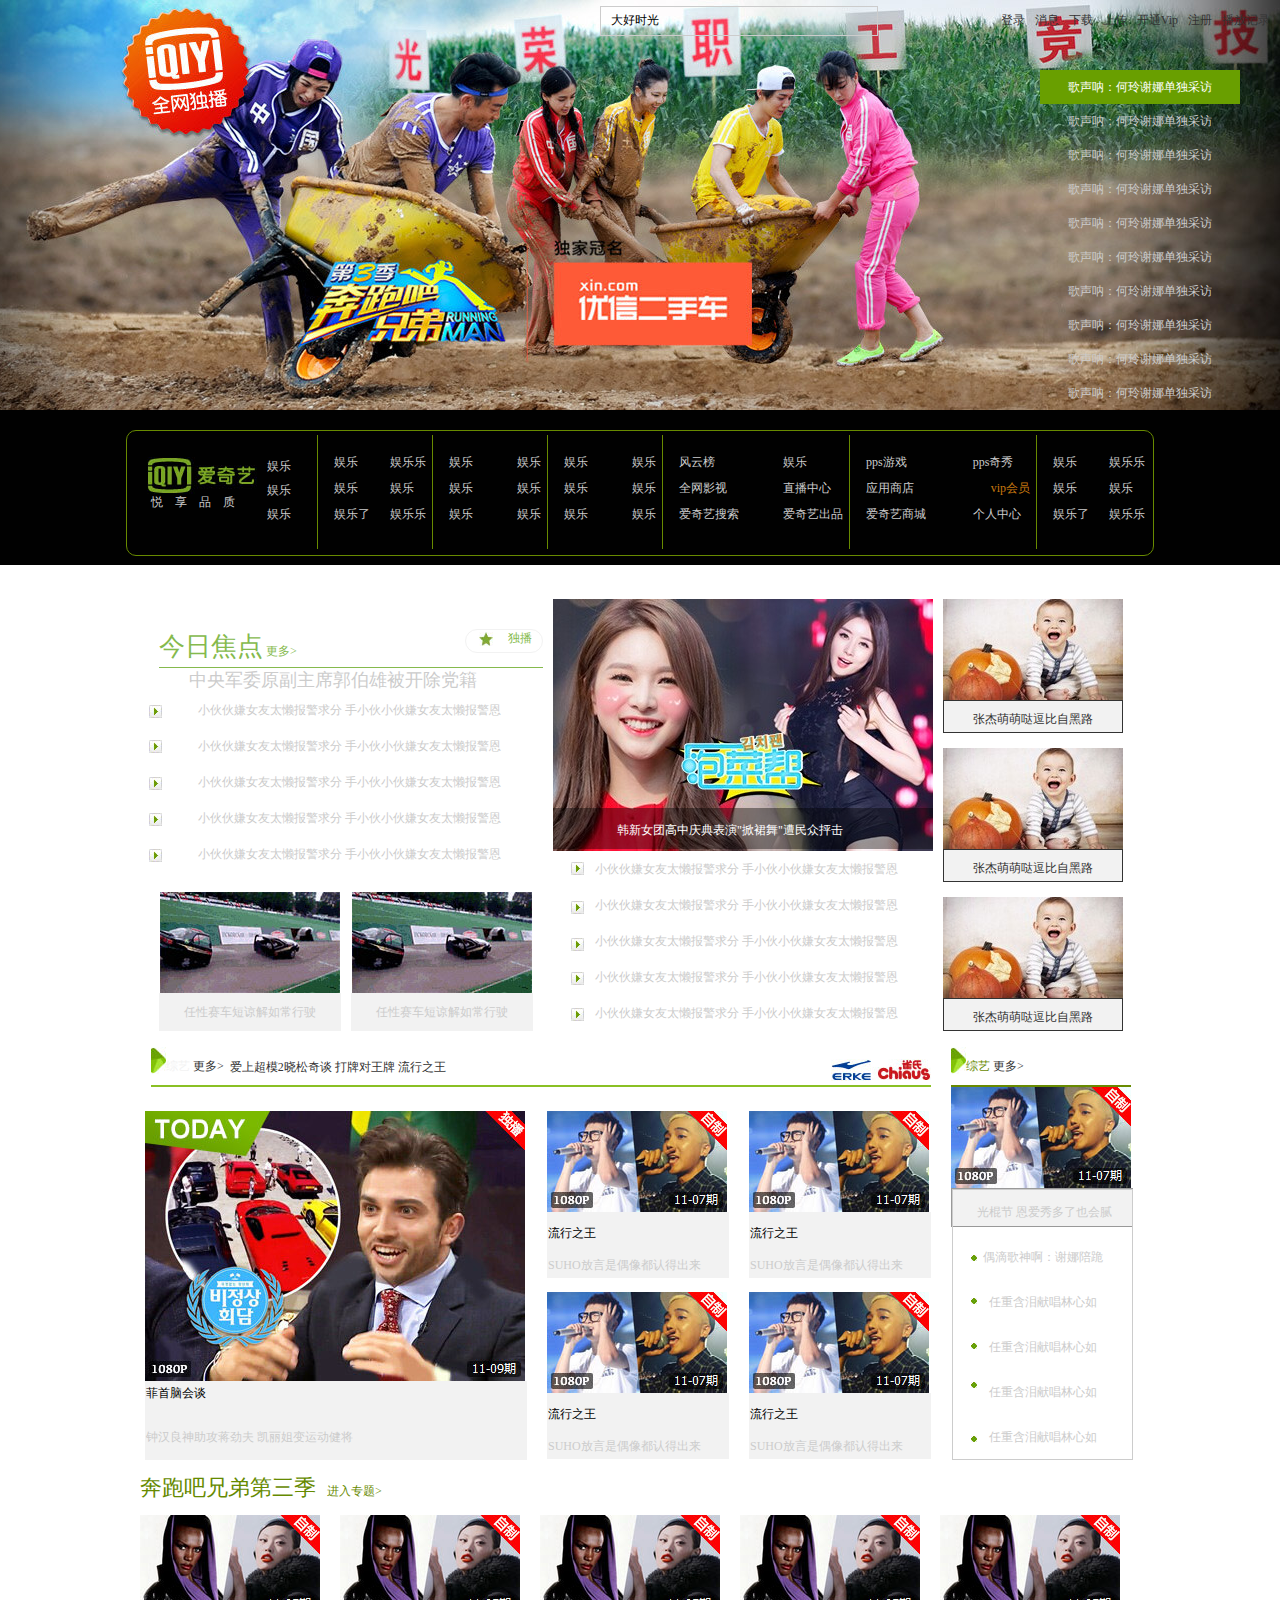
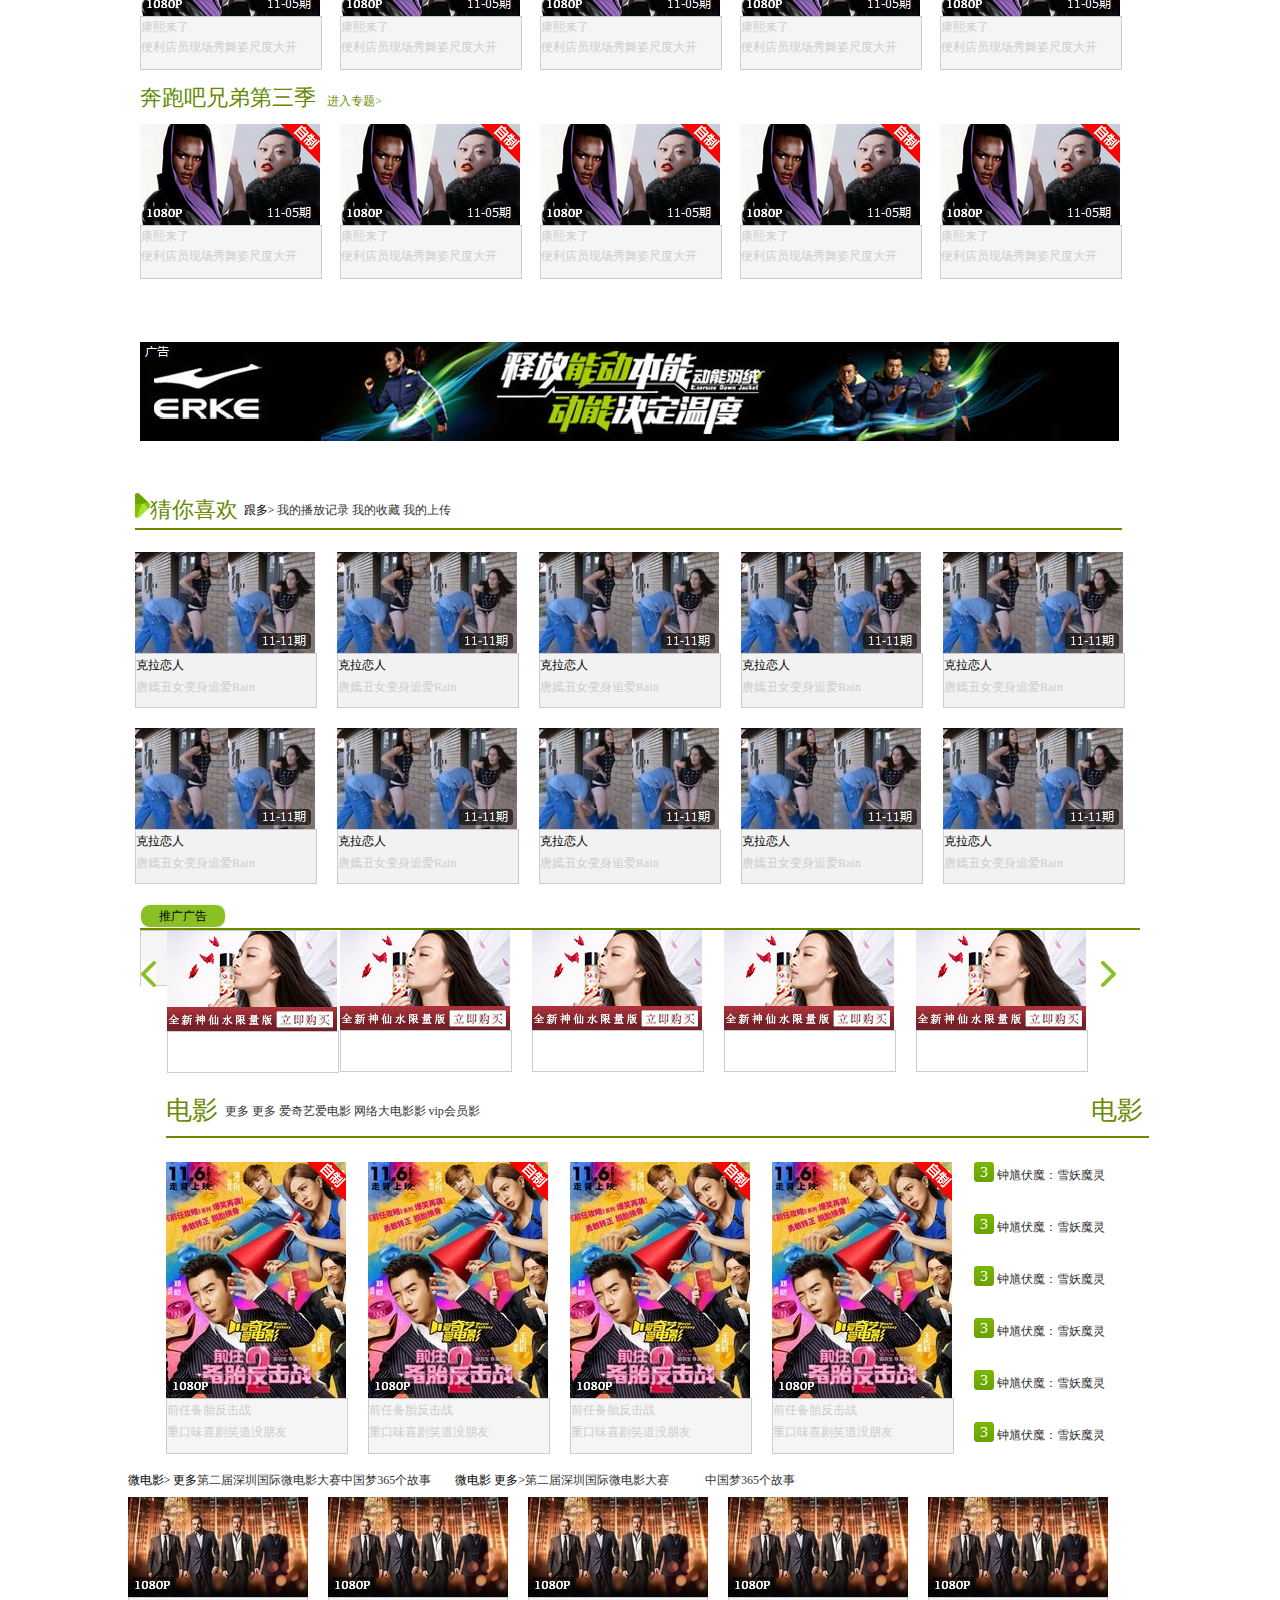
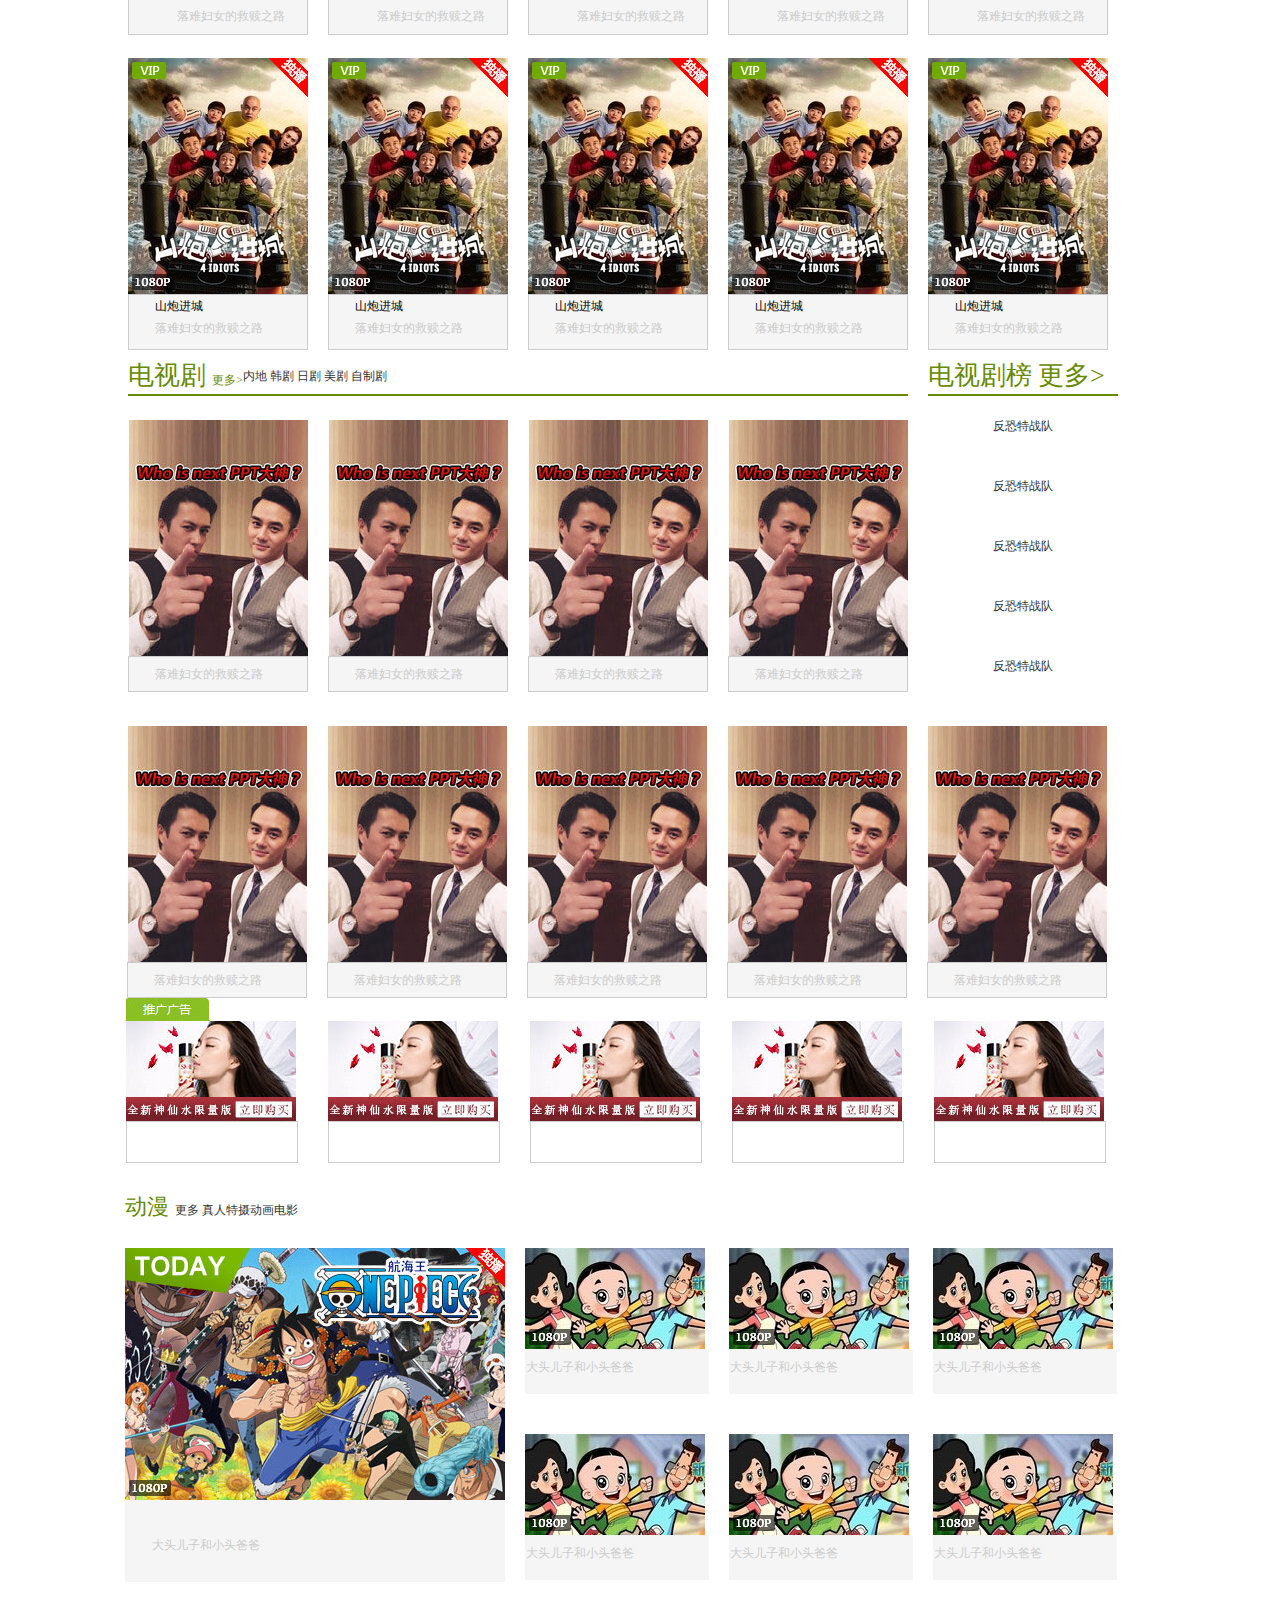
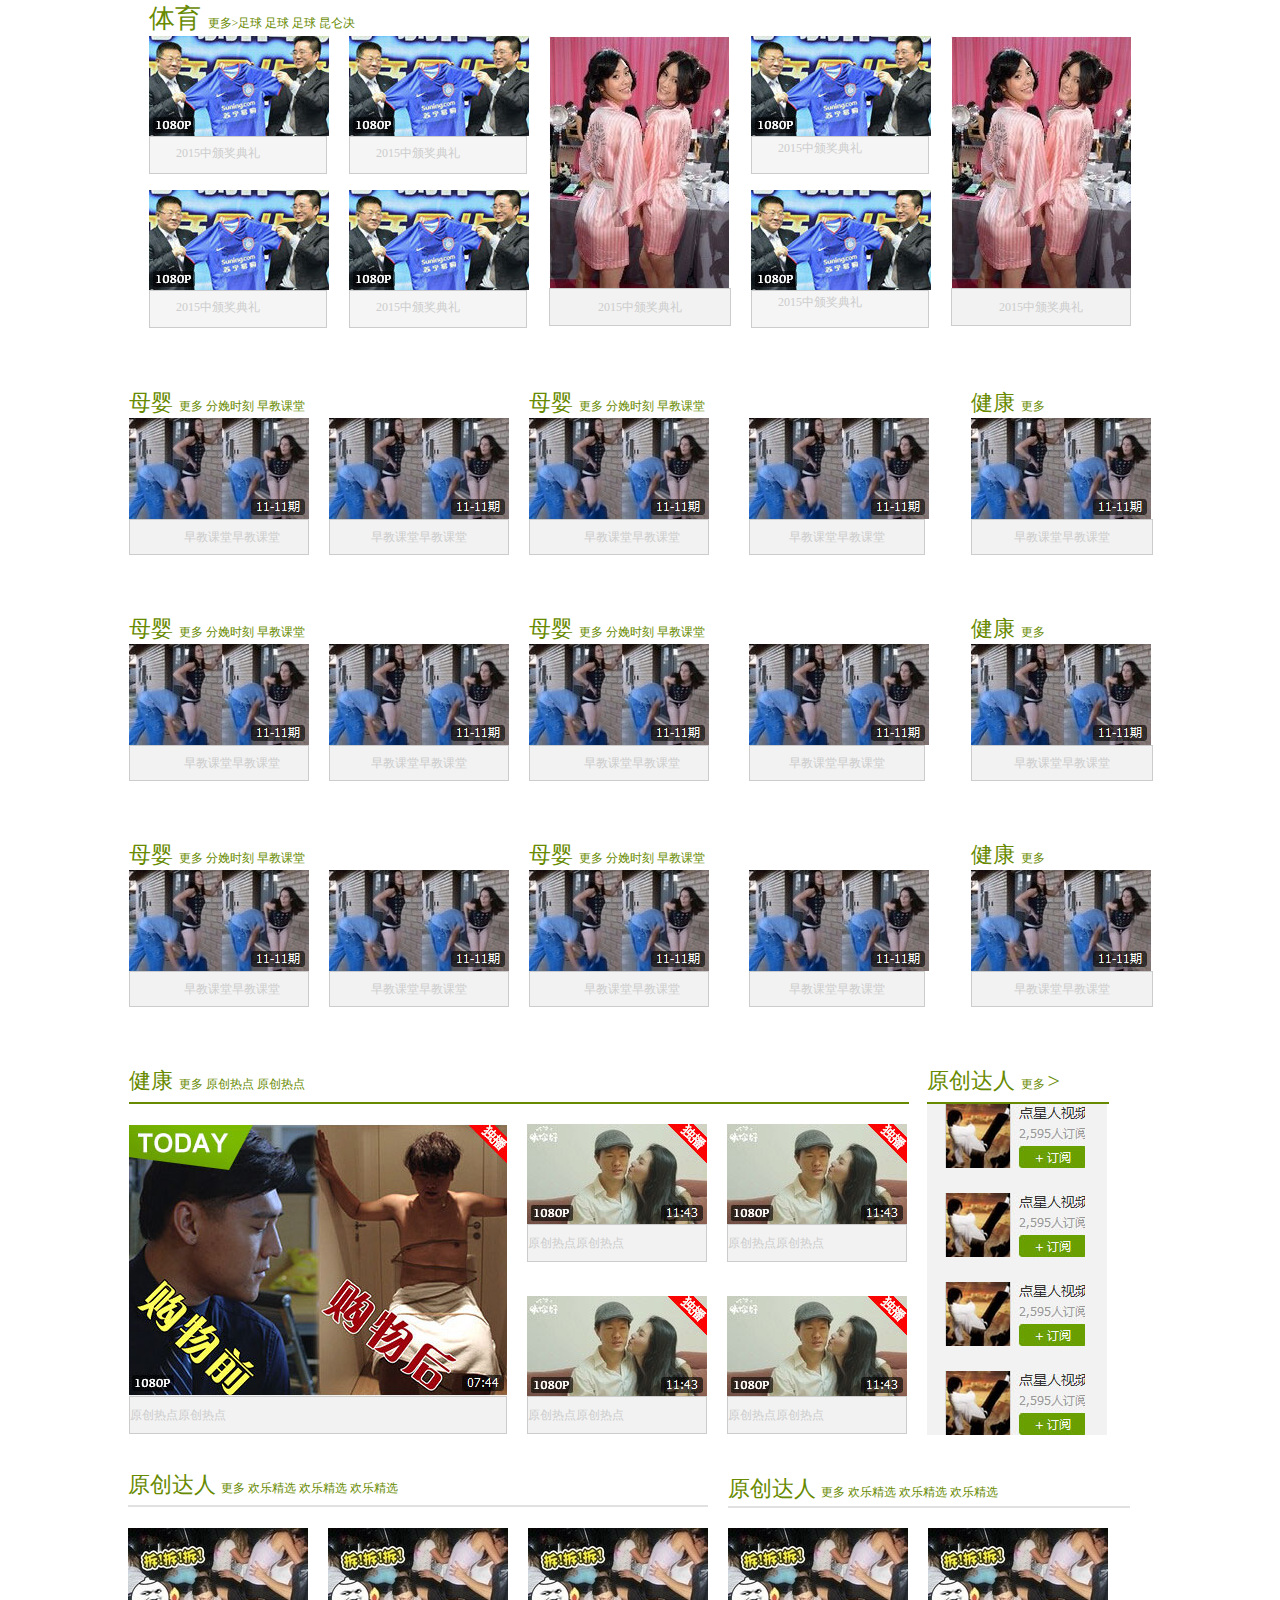
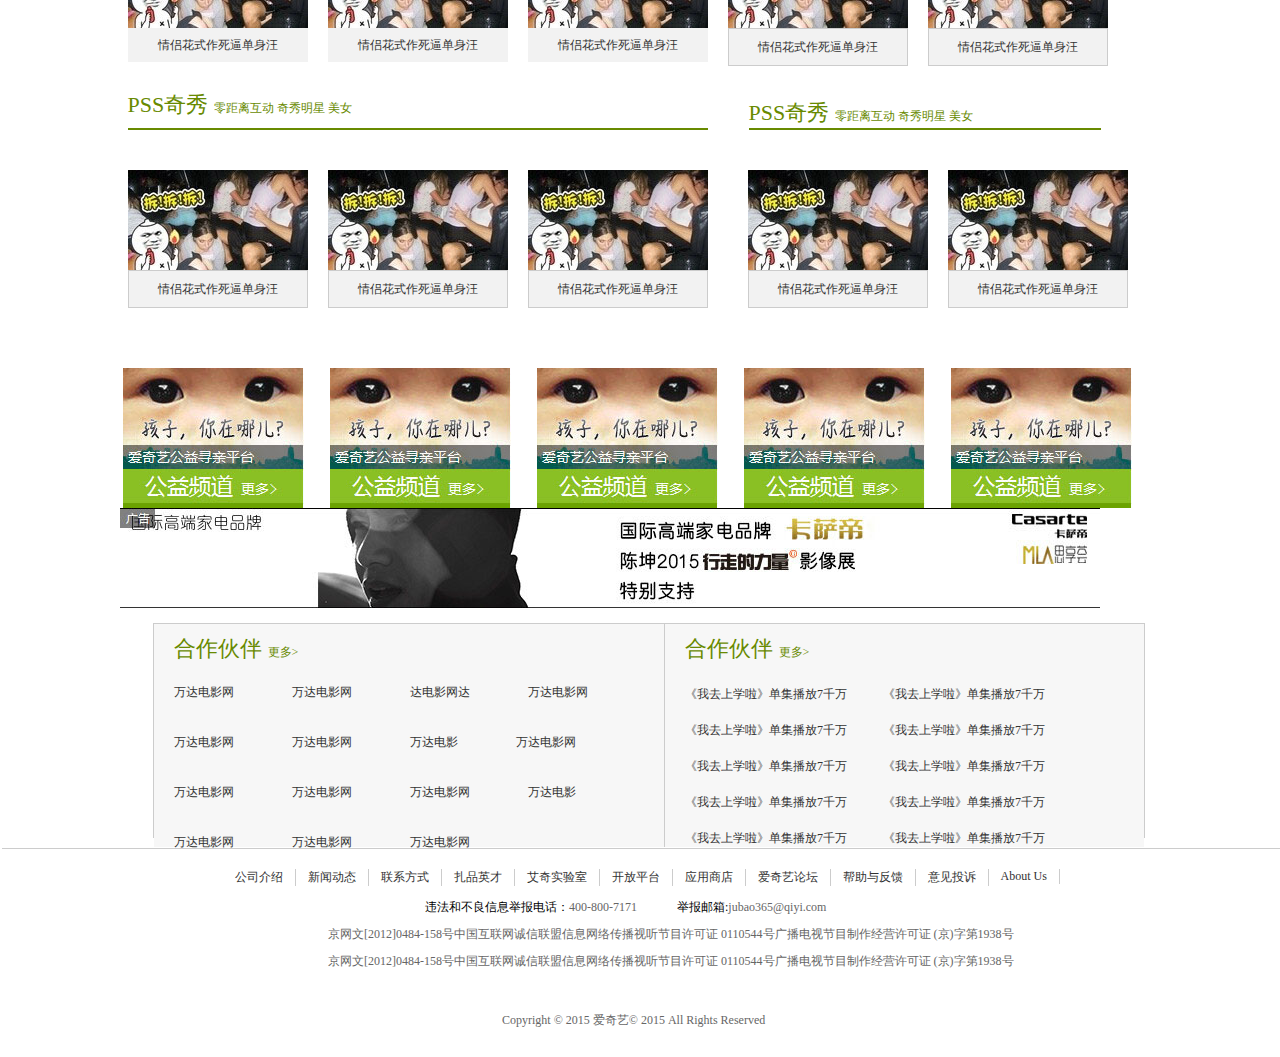
==== commit 79727029: "fatal: No configured push destination." ====
--- a/aqy/index.html
+++ b/aqy/index.html
@@ -3,322 +3,8 @@
 <head>
 <meta charset="utf-8">
 <link href="css/base.css" rel="stylesheet" />
+<link rel="stylesheet" href="css/index.css">
 <title>无标题文档</title>
-			<style>
-			.box{width:100%; height:100%;}
-			
-            .banner{height:410px; background:#000; position:relative;}
-			.banner{ width:242px; height:372px; position:relative; height:410px;}
-            .banner img{margin-left:-150px; vertical-align:top;}
-            .banner li{height:410px; opacity:0; position:absolute; top:0px; left:0;}
-			
-            .btn{position:absolute; right:20px; top:50px; width:200px; background:url(img/site-focuslist_bg.png) no-repeat; padding:20px 20px 0 20px; font-size             :14px; height:354px;}
-            .btn a{display:block; color:#ccc; text-decoration:none; padding:2px 10px; height:30px; line-height:30px; text-align:center;}
-            .btn .active a{background:#699f00; color:#fff;}
-            .banner .show{opacity:1; display:block;}
-			
-			.top{position:absolute; width:680px; height:42px; line-height:40px; right:0; top:0;}
-			.top li{ float:right; margin-right:10px;}
-			.top input{width:266px; height:28px; border:1px solid #ccc; background:0; padding-left:10px;}
-			.top .btn{width:36px; height:32px; background:url(img/ss1.jpg)  no-repeat; border:none; position:absolute; top:5px; right:
-			336px;}
-			
-			.nav{width:100%; height:145px;background:#010101; position:relative; font-family:'微软雅黑'; padding-top:10px;}
-			.nav a:hover{color:#688a00;}
-			.nav a{color:#ccc;}
-			.nav-1{width:1026px; height:120px; border:1px solid #688a00; margin:10px auto; border-radius:10px; padding-top:4px;}
-			.nav-1 i{color:#cccccc; padding-left:18px; padding-top:4px; font-family:'微软雅黑';}
-			.nav-2{border-right:1px solid #688a00; width:190px; height:110px; padding-top:4px;}
-			.nav-2-1{width:110px; height:37px;}
-			.nav-2-1 img{ padding-top:18px; padding-left:20px;}
-			.nav-2-2{width:40px; height:90px; line-height:24px; margin-top:-22px; margin-bottom:5px; color:#cccccc; padding-right:10px;}
-			.nav-3{width:114px; height:114px; border-right:1px solid #688a00;}
-			.nav-3-1{line-height:26px; padding-top:14px; padding-left:16px;}
-			.nav-3-2{line-height:26px; padding-top:14px; padding-right:6px;}
-		    .nav-4{width:114px; height:114px; border-right:1px solid #688a00;}
-			.nav-4-1{line-height:26px; padding-top:14px; padding-left:16px;}
-			.nav-4-2{line-height:26px; padding-top:14px; padding-right:6px;}
-			.nav-5{width:186px; height:114px; border-right:1px solid #688a00;}
-			.nav-5-1{line-height:26px; padding-top:14px; padding-left:16px;}
-			.nav-5-2{line-height:26px; padding-top:14px; padding-right:6px;}
-			.nav-6{width:186px; height:114px; border-right:1px solid #688a00;}
-			.nav-6 i{color:#c9790e;}
-			.nav-6-1{line-height:26px; padding-top:14px; padding-left:16px;}
-			.nav-6-2{line-height:26px; padding-top:14px; padding-right:6px;}
-			.nav-7{width:114px; height:114px;}
-			.nav-7-1{line-height:26px; padding-top:14px; padding-left:16px;}
-			.nav-7-2{line-height:26px; padding-top:14px; padding-right:6px;}
-			  
-			 .con{margin:10px auto; width:982px; padding-top:24px; height:100%;}
-			.con-1{ position:relative; color:#85ba4d; padding:0 10px; height:432px;}
-			.con-1 ul{ text-align:center; line-height:36px; }
-			.con-1 ul li a{ color:#ccc}
-			.con-1 .span{padding:30px 30px; text-align:center; color:#ccc; font-size:18px;}
-			.con-1 .img-3{position:absolute; top:106px; left:0;}
-			.con-1 .img-4{position:absolute; top:141px; left:0;}
-			.con-1 .img-5{position:absolute; top:178px; left:0;}
-			.con-1 .img-6{position:absolute; top:214px; left:0;}
-			.con-1 .img-7{position:absolute; top:250px; left:0px;}
-			.con-1-1{width:20px; height:432px;}
-			
-			.con-3{width:230px; height:432px; position:relative;}
-			.con-3-ul{line-height:36px; text-align:center; }
-			.con-3-ul a{color:#ccc;}
-			.con-3-ul .img-1{position:absolute; left:18px; bottom:156px;}
-			.con-3-ul .img-2{position:absolute; left:18px; bottom:117px;}
-			.con-3-ul .img-3{position:absolute; left:18px; bottom:80px;}
-			.con-3-ul .img-4{position:absolute; left:18px; bottom:46px;}
-			.con-3-ul .img-5{position:absolute; left:18px; bottom:10px;}
-			.con-3-2{width:20px; height:432px;}
-			.con-1 h1{padding-top:30px; height:38px; border-bottom:1px solid #85ba4d; font-size:26px;}
-			.con-1 .img-1{position:absolute;top:33px; right:60px;}
-			.con-bq{width:66px; height:22px; border-radius:20px; border:1px solid #f2f2f2; text-align:right; padding-right:10px;}
-		    .con a:hover{color:#688a00;}
-			.con .btm{margin-top:20px;}
-			.btm li{float:left; margin-right:10px;}
-			.btm a{width:180px; height:36px; background:#f2f2f2; border:1px solid #f2f2f2; display:block;}
-			.con-2{width:390px; height:432px; position:relative;}
-			.opa-box{position:absolute; left:0; bottom:0; width:100%;}
-			.opa{position:absolute; left:0; top:-206px; width:380px; height:41px; background:#000; opacity:0.4; filter:alpha(opacity:40);}
-			.con-tmc a{position:relative; color:#fff; top:-192px; left:64px; text-align:center; height:41px;}
-			.con-4{width:178px; height:438px;}
-			.con-4 .con-4-1{width:178px; height:31px; border:1px solid #333; background:#f2f2f2; margin-bottom:15px;}
-			.con-4 .con-4-1{ text-align:center; line-height:36px; color:#ccc;}
-			.con-4 a:hover{color:#688a00;}
-			
-			
-			.title{width:990px; height:413px; margin:0 auto;}
-			.title a:hover{color:#688a00;}
-			.title-l{width:786px; height:413px; margin-right:20px;}
-			.title-top{width:780px; height:38px; background:#fff; color:#f2f2f2; border-bottom:2px solid #8ac024; margin-bottom:24px;}
-			.title-top div{ line-height:38px;}
-			.title-top li{padding-top:12px; text-align:center;}
-			
-			.title-l .wzi{width:380px; height:77px; border:1px solid #f2f2f2; background:#f2f2f2; line-height:22px; text-align:left;}
-			.title-l .wzi a{color:#ccc;}
-			.title-l .wzi-1{width:180px; height:52px; border:1px solid #f2f2f2; padding-top:12px; background:#f2f2f2;}
-			.title-l .wzi-1 p{color:#ccc;}
-			.lxzw{margin-left:20px; margin-bottom:14px;}
-			.lxzw a{color:#ccc;}
-			.title-r{width:179px; height:413px;}
-			.title-r-top{width:180px; height:38px; border-bottom:2px solid #688a00; line-height:38px;}
-			.title-r-foot{width:180px; height:37px; border:1px solid #999; background:#f2f2f2;}
-			.title-r-foot a{color:#ccc; line-height:37px; font-family:'微软雅黑';}
-			.title-r-m{width:179px; height:269px; border:1px solid #ccc; text-align:center; line-height:45px; position:relative;}
-			.title-r-m .img-1{position:absolute; top:65px; left:18px;}
-			.title-r-m .img-2{position:absolute; top:108px; left:18px;}
-			.title-r-m .img-3{position:absolute; top:153px; left:18px;}
-			.title-r-m .img-4{position:absolute; top:192px; left:18px;}
-			.title-r-m .img-5{position:absolute; top:246px; left:18px;}
-			.title-r-top i{color:#688a00;}
-			
-			.con-1-1{width:1000px; height:224pxx; margin:0 auto;}
-			.con-1-1-top{width:1000px; height:55px;}
-			.con-1-1-top{line-height:55px; text-align:left; color:#668a00;}
-			.con-1-1-top i{font-size:22px; color:#668a00;}
-			.con-1-1-top h2 a{color:#688a00;}
-			.con-1-1 a{color:#ccc;}
-			.con-1-1-logo{width:1000px; height:154px;}
-			.con-1-1-logo li img{margin-right:20px;}
-			.con-1-1-logo .wzi{width:180px; height:52px; border:1px solid #ccc; display:block; text-align:left; line-height:20px; background:#f5f5f5;}
-			.con-1-1 a:hover{color:#688a00;}
-			.con-1-2{width:1000px; height:224px; margin:0 auto;}
-			.con-1-2-top{width:1000px; height:55px;}
-			.con-1-2-top{line-height:55px; text-align:left; color:#668a00;}
-			.con-1-2-top i{font-size:22px; color:#668a00;}
-			.con-1-2-top h2 a{color:#688a00;}
-			.con-1-2 a{color:#ccc;}
-			.con-1-2-logo{width:1000px; height:154px;}
-			.con-1-2-logo li img{margin-right:20px;}
-			.con-1-2-logo .wzi{width:180px; height:52px; border:1px solid #ccc; display:block; text-align:left; line-height:20px; background:#f5f5f5;}
-			
-	        .logo{height:100px; margin:50px auto; width:1000px;}
-			.movie{width:1010px; height:332px; margin:0 auto;}
-			.movie-top{width:987px; height:36px; line-height:36px; border-bottom:2px solid #668a00;}
-			.movie-top h2{font-size:22px; color:#668a00}
-			.movie-con{width:1010px; height:332px; padding-top:22px;}
-			.movie-con li{margin-right:20px; margin-bottom:20px;}
-		    .movie-con .movie-wzi{width:180px; height:53px;  border:1px solid #ccc; line-height:22px; background:#f2f2f2; color:#ccc;}
-			.movie-con .movie-wzi a{color:#ccc;}
-			.movie-con .movie-wzi i{color:#000;}
-		    .movie-con a:hover{color:#688a00;}
-			
-			.banner-logo{width:1000px; height:184px;  margin:80px auto;}
-			.banner-logo-top{width:1000px; height:24px; border-bottom:2px solid #688a00;}
-			.banner-logo-top-con{width:84px; height:22px; border:1px solid #f5f5f5; text-align:center; line-height:22px; border-radius:10px; background:#8ac024;}
-			.one{position:relative; padding-left:26px;}
-			.banner-logo-con li{margin-right:20px;}
-			.banner-logo-con .img-1{position:absolute; left:0; top:30px;}
-			.two{position:relative;}
-			.banner-logo-con .img-2{position:absolute; right:-28px; top:30px;}
-			.one-1{width:168px; height:40px; border:1px solid #f5f5f5; background:url(img/bkb-2.jpg) no-repeat 50%;}
-			
-			.dyi{width:983px;  height:50px;  margin-left:166px; border-bottom:2px solid #688a00; line-height:50px; color:#688a00; margin-top:-82px; margin-bottom:24px;}
-			.dyi h2{font-size:26px; color:#688a00;}
-			.dyi-z{width:988px; height:292px; margin-left:166px;}
-			.dyi-z li{margin-right:20px;}
-			.dyi-z-z{width:180px; height:54px; border:1px solid #ccc; background:#f5f5f5; line-height:22px;}
-			.dyi-z-z a{color:#ccc;}
-			.dyi-z-z i{color:#ccc;}
-			.dyi-r-z{position:relative; width:166px; height:283px; float:left; line-height:26px; color:#ccc;}
-			.dyo-r-one{position:absolute; top:0; left:0;}
-			.dyi a:hover{color:#688a00;}
-			.dyi-z a:hover{color:#688a00;}
-			.dyi-z i:hover{color:#688a00;}
-			
-			.wdy{width:1025px; height:184px; margin:10px auto;}	
-			.wdy-top{width:1025px; height:33px;  line-height:33px;}	
-			.wdy-d{ width:1025px; height:100px;}
-			.wdy-d li{margin-right:20px;}
-			.wdy-d .one{width:152px; height:36px; border:1px solid #ccc; background:#f5f5f5; color:#ccc; text-align:center; line-height:36px;}
-			.wdy-d .one a{color:#ccc;}
-			.wdy a:hover{color:#688a00;}
-			.vip{width:1025px; margin:10px auto; height:290px;}
-			.vip li{margin-right:20px;}
-			.one{width:152px; height:54px; border:1px solid #ccc; background:#f5f5f5; text-align:left; line-height:22px;}
-			.one a{color:#ccc;}
-			.one a:hover{color:#688a00;}
-			
-			.dsj{width:1025px; height:334px; margin:10px auto;}
-			.dsj-top-1{width:780px; height:34px;}
-			.dsj-top-2{width:190px; height:34px; margin-left:20px;}
-			.dsj-top-2 h2{line-height:36px; border-bottom:2px solid #688a00;}
-		    .dsj .ul-top{width:780px; height:36px; border-bottom:2px solid #688a00;}
-			.dsj h2{color:#688a00; font-size:26px;}
-			.dsj li{ line-height:36px;}
-			.dsj-l{height:296px; width:800px;}
-			.dsj-l li{margin-right:20px; padding-top:24px;}
-			.dsj-l .one{ line-height:34px; height:34px;}
-			.dsj-r{width:190px; height:294px; color:#CCC;}
-			.dsj-r li{line-height:60px; text-align:center;}
-			.dsj-r{width:190px; height:294px;}
-			.dsj-x{height:286px; width:1026px; margin:10px auto;}
-			.dsj-x .one{ line-height:34px; height:34px;}
-			.dsj-x li{margin-right:20px; padding-top:24px;}
-			.dsj-r a:hover{color:#688a00;}
-			
-			.tgg{width:1028px; height:184px; margin:10px auto;}
-			.tgg-con li{margin-right:30px;}
-			.one-1{width:170px; height:40px; border:1px solid #ccc;}
-			
-			.zhi{width:1030px; height:350px;  margin:10px auto; color:#688a00;}
-			.zhi i{color:#688a00; font-size:22px;}
-			.zhi li{margin-right:20px; margin-bottom:14px; margin-top:26px;}
-			.zhi-l .one{width:352px; height:72px; border:1px solid #f5f5f5; color:#ccc; padding-top:8px; background:#f5f5f5; line-height:72px;}
-			.zhi-l .two{width:182px; height:34px; border:1px solid #f5f5f5; color:#ccc; background:#f5f5f5;  padding-top:8px;}
-			.zhi .one,.two a{color:#ccc;}
-			.zhi a:hover{color:#688a00;}
-			
-			.yyb{width:982px; height:326px; margin:60px auto;}
-			.yyb a:hover{color:#668a00;}
-			.yyy-top{ width:380px; height:34px; line-height:34px; color:#688a00;}
-			.yyy-top h2 i{color:#688a00; font-size:26px;}
-			.yyy-top h2 a{color:#688a00;}
-			.yyy-ul{width:400px; height:100px;}
-			.yyy-ul li{margin-right:20px; margin-bottom:16px;}
-			.yyy-ul .one{width:150px; height:36px; border:1px solid #CCC; line-height:33px;}
-			.yyy-z{width:402px; height:292px;}
-			.yyy-z li{margin-right:20px; margin-bottom:16px;}
-			.yyy-z .one{width:150px; height:36px; border:1px solid #CCC;}
-			.yyy-z .two{width:180px; height:36px; border:1px solid #ccc; text-align:center; line-height:36px; background:#f2f2f2;}
-			.yyy-r{width:180px; height:292px;}
-		    .yyy-r .six{line-height:36px; text-align:center; border:1px solid #ccc; background:#f2f2f2;}
-			.yyy-r .six a{color:#ccc;}
-			
-			.shy{width:1022px; height:196px;  margin:10px auto;}
-			.shy a:hover{color:#688a00;}
-			.shy-top-l{width:380px; height:198px; }
-			.shy-top-l h2{color:#688a00; font-size:22px;}
-			.shy-top-l .one{width:152px; height:34px; border:1px solid #ccc; margin-right:20px; background:#f2f2f2; color:#f5f5f5; text-align:center; line-height:34px;}
-			.shy-top-l .two{width:178px; height:34px; border:1px solid #ccc;  background:#f2f2f2; color:#f5f5f5; text-align:center; line-height:34px;}
-			.shy-top-z{width:442px; height:198px;  float:left;  margin-left:20px;}
-			.shy-top-z h2{color:#688a00; font-size:22px;}
-			.shy-top-z li{margin-right:20px; color:#f5f5f5;}
-			.shy-top-z .one{width:152px; height:34px; border:1px solid #ccc; margin-right:20px; background:#f2f2f2; color:#f5f5f5; text-align:center; line-height:34px;}
-			.shy-top-z .three{width:174px; height:34px; border:1px solid #ccc; margin-right:20px; background:#f2f2f2; color:#f5f5f5; text-align:center; line-height:34px;}
-			.three a{color:#ccc;}
-			.shy-top-r{width:180px; height:196px;}
-			.shy-r-top h2{color:#688a00; font-size:22px;}
-			.shy-top-r .sen{ width:180px; height:34px; border:1px solid #ccc; margin-right:20px; background:#f2f2f2; text-align:center; line-height:34px;}
-			.sen a{color:#ccc;}
-			
-			.yci{width:1022px; height:413px;  margin:10px auto;}
-			.yci a:hover{color:#688a00;}
-			.yci-l{width:798px; height:388px;}
-			.yci-l h2{margin-bottom:20px; font-size:22px; color:#688a00;}
-			.yci-l-top{width:780px; height:36px; border-bottom:2px solid #688a00; margin-bottom:20px;}
-			.yci-l .yci-l-tp{width:376px; height:36px; border:1px solid #ccc; line-height:36px; background:#f2f2f2;}
-			.yci-l-tp a{color:#ccc;}
-			.yci-l li{margin-right:20px; margin-bottom:34px;}
-			.yci-l-tp-2{width:178px; height:36px; border:1px solid #ccc; line-height:36px; background:#f2f2f2;}
-			.yci-l-tp-2 a{color:#ccc;}
-			.yci-r-top{width:182px; height:36px; border-bottom:2px solid #688a00;}
-			.yci-r-top h2{font-size:22px; color:#688a00;}
-			.yci-r-top i{color:#688a00;}
-			.yci-r ul{padding-bottom:26px; width:180px; height:305px; background:#f2f2f2;}
-			.yci-r li{margin-bottom:25px; padding-left:18px;}
-			
-			.gxi{width:1025px; height:186px; margin:10px auto; margin-top:20px;}
-			.gxi li{padding-top:20px;}
-		    .gxi-top{width:580px; height:51px; border-bottom:2px solid #e1e1e1;}
-			.gxi-top i{color:#688a00;}
-			.gxi-top h2{margin-top:16px; font-size:22px; color:#688a00;}
-			.gxi-l{width:600px; height:184px;}
-			.gxi-l li{margin-right:20px;}
-			.gxi-l .div{width:180px; height:34px; line-height:34px; text-align:center; background:#f2f2f2;}
-			.div a{color:#333;}
-			.gxi-r{width:402px; height:184px;}
-			.gxi-r-top{width:402px; height:32px; margin-top:20px; margin-left:20px; border-bottom:2px solid #e1e1e1;}
-			.div-r{width:178px; height:36px; border:1px solid #ccc; background:#f2f2f2; line-height:36px;}
-			.gxi-r li{margin-right:20px;}
-			.gxi-r-top h2{font-size:22px; color:#688a00;}
-			.gxi-r .div-r{text-align:center; }
-			.gxi-r a:hover{color:#688a00;}
-			
-			.yxi{width:1025px; height:216px;  margin:50px auto;}
-			.yxi a:hover{color:#688a00;}
-			.yxi-l-top h2{color:#688a00; font-size:22px;}
-			.yxi-l{width:600px; height:218px;  margin-right:20px;}
-			.yxi-l .div-yxi{width:178px; height:36px; border:1px solid #ccc; background:#f2f2f2; line-height:36px; text-align:center;}
-			.yxi-l li{margin-right:20px; margin-top:20px;}
-			.yxi-l-top{width:580px; height:26px; border-bottom:2px solid #688a00; line-height:26px; padding-bottom:10px;}
-			.yxi-r-top{width:352px; height:26px; border-bottom:2px solid #688a00; margin-left:41px; margin-bottom:20px; line-height:41px; padding-bottom:10px;}
-			.yxi-r{width:400px; height:158px;}
-			.yxi-r-top h2{color:#688a00; font-size:22px;}
-			.yxi-r li{margin-right:20px; margin-top:20px;}
-			.div-yxi-r{width:178px; height:36px; border:1px solid #ccc; background:#f2f2f2; line-height:36px; text-align:center;}
-			
-			.pdi{width:1035px; height:152px; margin:10px auto;}
-			.pdi ul{width:1035px; height:140px;}
-			.pdi li{width:181px; height:140px; margin-right:26px;}
-			
-			.d-logo{width:1040px; height:100px; margin:10px auto;}
-	
-			.foot-zhi{width:990px; height:213px; margin-left:153px; border:1px solid #ccc; margin-top:20px;}
-			.foot-zhi a:hover{color:#688a00;}
-			.foot-zhi-l{width:490px; height:223px; border-right:1px solid #ccc; background:#f7f7f7; padding-left:20px;}
-			.foot-zhi-r{width:479px; height:223px; background:#f7f7f7;}
-			.foot-zhi-r ul{width:178px; height:70px; margin-left:20px;}
-			.foot-zhi-r h2{padding-top:10px; color:#688a00;}
-			.foot-zhi-l h2{color:#688a00; padding-top:10px;}
-			.foot-zhi-r h2 a{font-size:22px; color:#688a00; margin-bottom:20px;}
-			.foot-zhi-r li{width:170px; margin-bottom:16px;}
-			.foot-l ul{width:392px;}
-			.foot-zhi-l li{margin-right:58px; margin-bottom:13px; margin-top:20px;}
-			.foot-zhi-r h2{margin-bottom:20px; margin-left:20px;}
-			.foot-zhi-r li{ width:170px; margin-bottom:16px; line-height:20px;}
-			.foot-zhi .foot-zhi-l h2 a{ font-size:22px; color:#688a00;}
-			
-			.foot{width:100%; height:198px; margin:10px 2px; border-top:1px solid #ccc;}
-		    .ysi a{color:#666;}
-			.foot-wzi,span a,.foot-wzi a,.bottom a{color:#666;}
-			.foot-ul{width:839px; height:10px; padding:20px 0; margin:0 auto;}
-			.foot-ul li{border-right:1px solid #ccc; padding:0 12px;}
-			.foot .span-l{margin-right:40px; padding-left:423px;}
-			.foot-wzi{padding-left:326px; padding-top:10px;}
-			.foot .bottom{ margin-top:42px; padding-left:500px;}
-			.ysi a:hover{color:#688a00;}
-            </style>
 <script src="js/jquery-1.7.2.js"></script>
 <script>
 $(function(){
--- a/aqy/css/index.css
+++ b/aqy/css/index.css
@@ -0,0 +1,313 @@
+.box{width:100%; height:100%;}
+
+.banner{height:410px; background:#000; position:relative;}
+.banner{ width:242px; height:372px; position:relative; height:410px;}
+.banner img{margin-left:-150px; vertical-align:top;}
+.banner li{height:410px; opacity:0; position:absolute; top:0px; left:0;}
+
+.btn{position:absolute; right:20px; top:50px; width:200px; background:url(img/site-focuslist_bg.png) no-repeat; padding:20px 20px 0 20px; font-size             :14px; height:354px;}
+.btn a{display:block; color:#ccc; text-decoration:none; padding:2px 10px; height:30px; line-height:30px; text-align:center;}
+.btn .active a{background:#699f00; color:#fff;}
+.banner .show{opacity:1; display:block;}
+
+.top{position:absolute; width:680px; height:42px; line-height:40px; right:0; top:0;}
+.top li{ float:right; margin-right:10px;}
+.top input{width:266px; height:28px; border:1px solid #ccc; background:0; padding-left:10px;}
+.top .btn{width:36px; height:32px; background:url(img/ss1.jpg)  no-repeat; border:none; position:absolute; top:5px; right:
+        336px;}
+
+.nav{width:100%; height:145px;background:#010101; position:relative; font-family:'微软雅黑'; padding-top:10px;}
+.nav a:hover{color:#688a00;}
+.nav a{color:#ccc;}
+.nav-1{width:1026px; height:120px; border:1px solid #688a00; margin:10px auto; border-radius:10px; padding-top:4px;}
+.nav-1 i{color:#cccccc; padding-left:18px; padding-top:4px; font-family:'微软雅黑';}
+.nav-2{border-right:1px solid #688a00; width:190px; height:110px; padding-top:4px;}
+.nav-2-1{width:110px; height:37px;}
+.nav-2-1 img{ padding-top:18px; padding-left:20px;}
+.nav-2-2{width:40px; height:90px; line-height:24px; margin-top:-22px; margin-bottom:5px; color:#cccccc; padding-right:10px;}
+.nav-3{width:114px; height:114px; border-right:1px solid #688a00;}
+.nav-3-1{line-height:26px; padding-top:14px; padding-left:16px;}
+.nav-3-2{line-height:26px; padding-top:14px; padding-right:6px;}
+.nav-4{width:114px; height:114px; border-right:1px solid #688a00;}
+.nav-4-1{line-height:26px; padding-top:14px; padding-left:16px;}
+.nav-4-2{line-height:26px; padding-top:14px; padding-right:6px;}
+.nav-5{width:186px; height:114px; border-right:1px solid #688a00;}
+.nav-5-1{line-height:26px; padding-top:14px; padding-left:16px;}
+.nav-5-2{line-height:26px; padding-top:14px; padding-right:6px;}
+.nav-6{width:186px; height:114px; border-right:1px solid #688a00;}
+.nav-6 i{color:#c9790e;}
+.nav-6-1{line-height:26px; padding-top:14px; padding-left:16px;}
+.nav-6-2{line-height:26px; padding-top:14px; padding-right:6px;}
+.nav-7{width:114px; height:114px;}
+.nav-7-1{line-height:26px; padding-top:14px; padding-left:16px;}
+.nav-7-2{line-height:26px; padding-top:14px; padding-right:6px;}
+
+.con{margin:10px auto; width:982px; padding-top:24px; height:100%;}
+.con-1{ position:relative; color:#85ba4d; padding:0 10px; height:432px;}
+.con-1 ul{ text-align:center; line-height:36px; }
+.con-1 ul li a{ color:#ccc}
+.con-1 .span{padding:30px 30px; text-align:center; color:#ccc; font-size:18px;}
+.con-1 .img-3{position:absolute; top:106px; left:0;}
+.con-1 .img-4{position:absolute; top:141px; left:0;}
+.con-1 .img-5{position:absolute; top:178px; left:0;}
+.con-1 .img-6{position:absolute; top:214px; left:0;}
+.con-1 .img-7{position:absolute; top:250px; left:0px;}
+.con-1-1{width:20px; height:432px;}
+
+.con-3{width:230px; height:432px; position:relative;}
+.con-3-ul{line-height:36px; text-align:center; }
+.con-3-ul a{color:#ccc;}
+.con-3-ul .img-1{position:absolute; left:18px; bottom:156px;}
+.con-3-ul .img-2{position:absolute; left:18px; bottom:117px;}
+.con-3-ul .img-3{position:absolute; left:18px; bottom:80px;}
+.con-3-ul .img-4{position:absolute; left:18px; bottom:46px;}
+.con-3-ul .img-5{position:absolute; left:18px; bottom:10px;}
+.con-3-2{width:20px; height:432px;}
+.con-1 h1{padding-top:30px; height:38px; border-bottom:1px solid #85ba4d; font-size:26px;}
+.con-1 .img-1{position:absolute;top:33px; right:60px;}
+.con-bq{width:66px; height:22px; border-radius:20px; border:1px solid #f2f2f2; text-align:right; padding-right:10px;}
+.con a:hover{color:#688a00;}
+.con .btm{margin-top:20px;}
+.btm li{float:left; margin-right:10px;}
+.btm a{width:180px; height:36px; background:#f2f2f2; border:1px solid #f2f2f2; display:block;}
+.con-2{width:390px; height:432px; position:relative;}
+.opa-box{position:absolute; left:0; bottom:0; width:100%;}
+.opa{position:absolute; left:0; top:-206px; width:380px; height:41px; background:#000; opacity:0.4; filter:alpha(opacity:40);}
+.con-tmc a{position:relative; color:#fff; top:-192px; left:64px; text-align:center; height:41px;}
+.con-4{width:178px; height:438px;}
+.con-4 .con-4-1{width:178px; height:31px; border:1px solid #333; background:#f2f2f2; margin-bottom:15px;}
+.con-4 .con-4-1{ text-align:center; line-height:36px; color:#ccc;}
+.con-4 a:hover{color:#688a00;}
+
+
+.title{width:990px; height:413px; margin:0 auto;}
+.title a:hover{color:#688a00;}
+.title-l{width:786px; height:413px; margin-right:20px;}
+.title-top{width:780px; height:38px; background:#fff; color:#f2f2f2; border-bottom:2px solid #8ac024; margin-bottom:24px;}
+.title-top div{ line-height:38px;}
+.title-top li{padding-top:12px; text-align:center;}
+
+.title-l .wzi{width:380px; height:77px; border:1px solid #f2f2f2; background:#f2f2f2; line-height:22px; text-align:left;}
+.title-l .wzi a{color:#ccc;}
+.title-l .wzi-1{width:180px; height:52px; border:1px solid #f2f2f2; padding-top:12px; background:#f2f2f2;}
+.title-l .wzi-1 p{color:#ccc;}
+.lxzw{margin-left:20px; margin-bottom:14px;}
+.lxzw a{color:#ccc;}
+.title-r{width:179px; height:413px;}
+.title-r-top{width:180px; height:38px; border-bottom:2px solid #688a00; line-height:38px;}
+.title-r-foot{width:180px; height:37px; border:1px solid #999; background:#f2f2f2;}
+.title-r-foot a{color:#ccc; line-height:37px; font-family:'微软雅黑';}
+.title-r-m{width:179px; height:269px; border:1px solid #ccc; text-align:center; line-height:45px; position:relative;}
+.title-r-m .img-1{position:absolute; top:65px; left:18px;}
+.title-r-m .img-2{position:absolute; top:108px; left:18px;}
+.title-r-m .img-3{position:absolute; top:153px; left:18px;}
+.title-r-m .img-4{position:absolute; top:192px; left:18px;}
+.title-r-m .img-5{position:absolute; top:246px; left:18px;}
+.title-r-top i{color:#688a00;}
+
+.con-1-1{width:1000px; height:224pxx; margin:0 auto;}
+.con-1-1-top{width:1000px; height:55px;}
+.con-1-1-top{line-height:55px; text-align:left; color:#668a00;}
+.con-1-1-top i{font-size:22px; color:#668a00;}
+.con-1-1-top h2 a{color:#688a00;}
+.con-1-1 a{color:#ccc;}
+.con-1-1-logo{width:1000px; height:154px;}
+.con-1-1-logo li img{margin-right:20px;}
+.con-1-1-logo .wzi{width:180px; height:52px; border:1px solid #ccc; display:block; text-align:left; line-height:20px; background:#f5f5f5;}
+.con-1-1 a:hover{color:#688a00;}
+.con-1-2{width:1000px; height:224px; margin:0 auto;}
+.con-1-2-top{width:1000px; height:55px;}
+.con-1-2-top{line-height:55px; text-align:left; color:#668a00;}
+.con-1-2-top i{font-size:22px; color:#668a00;}
+.con-1-2-top h2 a{color:#688a00;}
+.con-1-2 a{color:#ccc;}
+.con-1-2-logo{width:1000px; height:154px;}
+.con-1-2-logo li img{margin-right:20px;}
+.con-1-2-logo .wzi{width:180px; height:52px; border:1px solid #ccc; display:block; text-align:left; line-height:20px; background:#f5f5f5;}
+
+.logo{height:100px; margin:50px auto; width:1000px;}
+.movie{width:1010px; height:332px; margin:0 auto;}
+.movie-top{width:987px; height:36px; line-height:36px; border-bottom:2px solid #668a00;}
+.movie-top h2{font-size:22px; color:#668a00}
+.movie-con{width:1010px; height:332px; padding-top:22px;}
+.movie-con li{margin-right:20px; margin-bottom:20px;}
+.movie-con .movie-wzi{width:180px; height:53px;  border:1px solid #ccc; line-height:22px; background:#f2f2f2; color:#ccc;}
+.movie-con .movie-wzi a{color:#ccc;}
+.movie-con .movie-wzi i{color:#000;}
+.movie-con a:hover{color:#688a00;}
+
+.banner-logo{width:1000px; height:184px;  margin:80px auto;}
+.banner-logo-top{width:1000px; height:24px; border-bottom:2px solid #688a00;}
+.banner-logo-top-con{width:84px; height:22px; border:1px solid #f5f5f5; text-align:center; line-height:22px; border-radius:10px; background:#8ac024;}
+.one{position:relative; padding-left:26px;}
+.banner-logo-con li{margin-right:20px;}
+.banner-logo-con .img-1{position:absolute; left:0; top:30px;}
+.two{position:relative;}
+.banner-logo-con .img-2{position:absolute; right:-28px; top:30px;}
+.one-1{width:168px; height:40px; border:1px solid #f5f5f5; background:url(img/bkb-2.jpg) no-repeat 50%;}
+
+.dyi{width:983px;  height:50px;  margin-left:166px; border-bottom:2px solid #688a00; line-height:50px; color:#688a00; margin-top:-82px; margin-bottom:24px;}
+.dyi h2{font-size:26px; color:#688a00;}
+.dyi-z{width:988px; height:292px; margin-left:166px;}
+.dyi-z li{margin-right:20px;}
+.dyi-z-z{width:180px; height:54px; border:1px solid #ccc; background:#f5f5f5; line-height:22px;}
+.dyi-z-z a{color:#ccc;}
+.dyi-z-z i{color:#ccc;}
+.dyi-r-z{position:relative; width:166px; height:283px; float:left; line-height:26px; color:#ccc;}
+.dyo-r-one{position:absolute; top:0; left:0;}
+.dyi a:hover{color:#688a00;}
+.dyi-z a:hover{color:#688a00;}
+.dyi-z i:hover{color:#688a00;}
+
+.wdy{width:1025px; height:184px; margin:10px auto;}
+.wdy-top{width:1025px; height:33px;  line-height:33px;}
+.wdy-d{ width:1025px; height:100px;}
+.wdy-d li{margin-right:20px;}
+.wdy-d .one{width:152px; height:36px; border:1px solid #ccc; background:#f5f5f5; color:#ccc; text-align:center; line-height:36px;}
+.wdy-d .one a{color:#ccc;}
+.wdy a:hover{color:#688a00;}
+.vip{width:1025px; margin:10px auto; height:290px;}
+.vip li{margin-right:20px;}
+.one{width:152px; height:54px; border:1px solid #ccc; background:#f5f5f5; text-align:left; line-height:22px;}
+.one a{color:#ccc;}
+.one a:hover{color:#688a00;}
+
+.dsj{width:1025px; height:334px; margin:10px auto;}
+.dsj-top-1{width:780px; height:34px;}
+.dsj-top-2{width:190px; height:34px; margin-left:20px;}
+.dsj-top-2 h2{line-height:36px; border-bottom:2px solid #688a00;}
+.dsj .ul-top{width:780px; height:36px; border-bottom:2px solid #688a00;}
+.dsj h2{color:#688a00; font-size:26px;}
+.dsj li{ line-height:36px;}
+.dsj-l{height:296px; width:800px;}
+.dsj-l li{margin-right:20px; padding-top:24px;}
+.dsj-l .one{ line-height:34px; height:34px;}
+.dsj-r{width:190px; height:294px; color:#CCC;}
+.dsj-r li{line-height:60px; text-align:center;}
+.dsj-r{width:190px; height:294px;}
+.dsj-x{height:286px; width:1026px; margin:10px auto;}
+.dsj-x .one{ line-height:34px; height:34px;}
+.dsj-x li{margin-right:20px; padding-top:24px;}
+.dsj-r a:hover{color:#688a00;}
+
+.tgg{width:1028px; height:184px; margin:10px auto;}
+.tgg-con li{margin-right:30px;}
+.one-1{width:170px; height:40px; border:1px solid #ccc;}
+
+.zhi{width:1030px; height:350px;  margin:10px auto; color:#688a00;}
+.zhi i{color:#688a00; font-size:22px;}
+.zhi li{margin-right:20px; margin-bottom:14px; margin-top:26px;}
+.zhi-l .one{width:352px; height:72px; border:1px solid #f5f5f5; color:#ccc; padding-top:8px; background:#f5f5f5; line-height:72px;}
+.zhi-l .two{width:182px; height:34px; border:1px solid #f5f5f5; color:#ccc; background:#f5f5f5;  padding-top:8px;}
+.zhi .one,.two a{color:#ccc;}
+.zhi a:hover{color:#688a00;}
+
+.yyb{width:982px; height:326px; margin:60px auto;}
+.yyb a:hover{color:#668a00;}
+.yyy-top{ width:380px; height:34px; line-height:34px; color:#688a00;}
+.yyy-top h2 i{color:#688a00; font-size:26px;}
+.yyy-top h2 a{color:#688a00;}
+.yyy-ul{width:400px; height:100px;}
+.yyy-ul li{margin-right:20px; margin-bottom:16px;}
+.yyy-ul .one{width:150px; height:36px; border:1px solid #CCC; line-height:33px;}
+.yyy-z{width:402px; height:292px;}
+.yyy-z li{margin-right:20px; margin-bottom:16px;}
+.yyy-z .one{width:150px; height:36px; border:1px solid #CCC;}
+.yyy-z .two{width:180px; height:36px; border:1px solid #ccc; text-align:center; line-height:36px; background:#f2f2f2;}
+.yyy-r{width:180px; height:292px;}
+.yyy-r .six{line-height:36px; text-align:center; border:1px solid #ccc; background:#f2f2f2;}
+.yyy-r .six a{color:#ccc;}
+
+.shy{width:1022px; height:196px;  margin:10px auto;}
+.shy a:hover{color:#688a00;}
+.shy-top-l{width:380px; height:198px; }
+.shy-top-l h2{color:#688a00; font-size:22px;}
+.shy-top-l .one{width:152px; height:34px; border:1px solid #ccc; margin-right:20px; background:#f2f2f2; color:#f5f5f5; text-align:center; line-height:34px;}
+.shy-top-l .two{width:178px; height:34px; border:1px solid #ccc;  background:#f2f2f2; color:#f5f5f5; text-align:center; line-height:34px;}
+.shy-top-z{width:442px; height:198px;  float:left;  margin-left:20px;}
+.shy-top-z h2{color:#688a00; font-size:22px;}
+.shy-top-z li{margin-right:20px; color:#f5f5f5;}
+.shy-top-z .one{width:152px; height:34px; border:1px solid #ccc; margin-right:20px; background:#f2f2f2; color:#f5f5f5; text-align:center; line-height:34px;}
+.shy-top-z .three{width:174px; height:34px; border:1px solid #ccc; margin-right:20px; background:#f2f2f2; color:#f5f5f5; text-align:center; line-height:34px;}
+.three a{color:#ccc;}
+.shy-top-r{width:180px; height:196px;}
+.shy-r-top h2{color:#688a00; font-size:22px;}
+.shy-top-r .sen{ width:180px; height:34px; border:1px solid #ccc; margin-right:20px; background:#f2f2f2; text-align:center; line-height:34px;}
+.sen a{color:#ccc;}
+
+.yci{width:1022px; height:413px;  margin:10px auto;}
+.yci a:hover{color:#688a00;}
+.yci-l{width:798px; height:388px;}
+.yci-l h2{margin-bottom:20px; font-size:22px; color:#688a00;}
+.yci-l-top{width:780px; height:36px; border-bottom:2px solid #688a00; margin-bottom:20px;}
+.yci-l .yci-l-tp{width:376px; height:36px; border:1px solid #ccc; line-height:36px; background:#f2f2f2;}
+.yci-l-tp a{color:#ccc;}
+.yci-l li{margin-right:20px; margin-bottom:34px;}
+.yci-l-tp-2{width:178px; height:36px; border:1px solid #ccc; line-height:36px; background:#f2f2f2;}
+.yci-l-tp-2 a{color:#ccc;}
+.yci-r-top{width:182px; height:36px; border-bottom:2px solid #688a00;}
+.yci-r-top h2{font-size:22px; color:#688a00;}
+.yci-r-top i{color:#688a00;}
+.yci-r ul{padding-bottom:26px; width:180px; height:305px; background:#f2f2f2;}
+.yci-r li{margin-bottom:25px; padding-left:18px;}
+
+.gxi{width:1025px; height:186px; margin:10px auto; margin-top:20px;}
+.gxi li{padding-top:20px;}
+.gxi-top{width:580px; height:51px; border-bottom:2px solid #e1e1e1;}
+.gxi-top i{color:#688a00;}
+.gxi-top h2{margin-top:16px; font-size:22px; color:#688a00;}
+.gxi-l{width:600px; height:184px;}
+.gxi-l li{margin-right:20px;}
+.gxi-l .div{width:180px; height:34px; line-height:34px; text-align:center; background:#f2f2f2;}
+.div a{color:#333;}
+.gxi-r{width:402px; height:184px;}
+.gxi-r-top{width:402px; height:32px; margin-top:20px; margin-left:20px; border-bottom:2px solid #e1e1e1;}
+.div-r{width:178px; height:36px; border:1px solid #ccc; background:#f2f2f2; line-height:36px;}
+.gxi-r li{margin-right:20px;}
+.gxi-r-top h2{font-size:22px; color:#688a00;}
+.gxi-r .div-r{text-align:center; }
+.gxi-r a:hover{color:#688a00;}
+
+.yxi{width:1025px; height:216px;  margin:50px auto;}
+.yxi a:hover{color:#688a00;}
+.yxi-l-top h2{color:#688a00; font-size:22px;}
+.yxi-l{width:600px; height:218px;  margin-right:20px;}
+.yxi-l .div-yxi{width:178px; height:36px; border:1px solid #ccc; background:#f2f2f2; line-height:36px; text-align:center;}
+.yxi-l li{margin-right:20px; margin-top:20px;}
+.yxi-l-top{width:580px; height:26px; border-bottom:2px solid #688a00; line-height:26px; padding-bottom:10px;}
+.yxi-r-top{width:352px; height:26px; border-bottom:2px solid #688a00; margin-left:41px; margin-bottom:20px; line-height:41px; padding-bottom:10px;}
+.yxi-r{width:400px; height:158px;}
+.yxi-r-top h2{color:#688a00; font-size:22px;}
+.yxi-r li{margin-right:20px; margin-top:20px;}
+.div-yxi-r{width:178px; height:36px; border:1px solid #ccc; background:#f2f2f2; line-height:36px; text-align:center;}
+
+.pdi{width:1035px; height:152px; margin:10px auto;}
+.pdi ul{width:1035px; height:140px;}
+.pdi li{width:181px; height:140px; margin-right:26px;}
+
+.d-logo{width:1040px; height:100px; margin:10px auto;}
+
+.foot-zhi{width:990px; height:213px; margin-left:153px; border:1px solid #ccc; margin-top:20px;}
+.foot-zhi a:hover{color:#688a00;}
+.foot-zhi-l{width:490px; height:223px; border-right:1px solid #ccc; background:#f7f7f7; padding-left:20px;}
+.foot-zhi-r{width:479px; height:223px; background:#f7f7f7;}
+.foot-zhi-r ul{width:178px; height:70px; margin-left:20px;}
+.foot-zhi-r h2{padding-top:10px; color:#688a00;}
+.foot-zhi-l h2{color:#688a00; padding-top:10px;}
+.foot-zhi-r h2 a{font-size:22px; color:#688a00; margin-bottom:20px;}
+.foot-zhi-r li{width:170px; margin-bottom:16px;}
+.foot-l ul{width:392px;}
+.foot-zhi-l li{margin-right:58px; margin-bottom:13px; margin-top:20px;}
+.foot-zhi-r h2{margin-bottom:20px; margin-left:20px;}
+.foot-zhi-r li{ width:170px; margin-bottom:16px; line-height:20px;}
+.foot-zhi .foot-zhi-l h2 a{ font-size:22px; color:#688a00;}
+
+.foot{width:100%; height:198px; margin:10px 2px; border-top:1px solid #ccc;}
+.ysi a{color:#666;}
+.foot-wzi,span a,.foot-wzi a,.bottom a{color:#666;}
+.foot-ul{width:839px; height:10px; padding:20px 0; margin:0 auto;}
+.foot-ul li{border-right:1px solid #ccc; padding:0 12px;}
+.foot .span-l{margin-right:40px; padding-left:423px;}
+.foot-wzi{padding-left:326px; padding-top:10px;}
+.foot .bottom{ margin-top:42px; padding-left:500px;}
+.ysi a:hover{color:#688a00;}